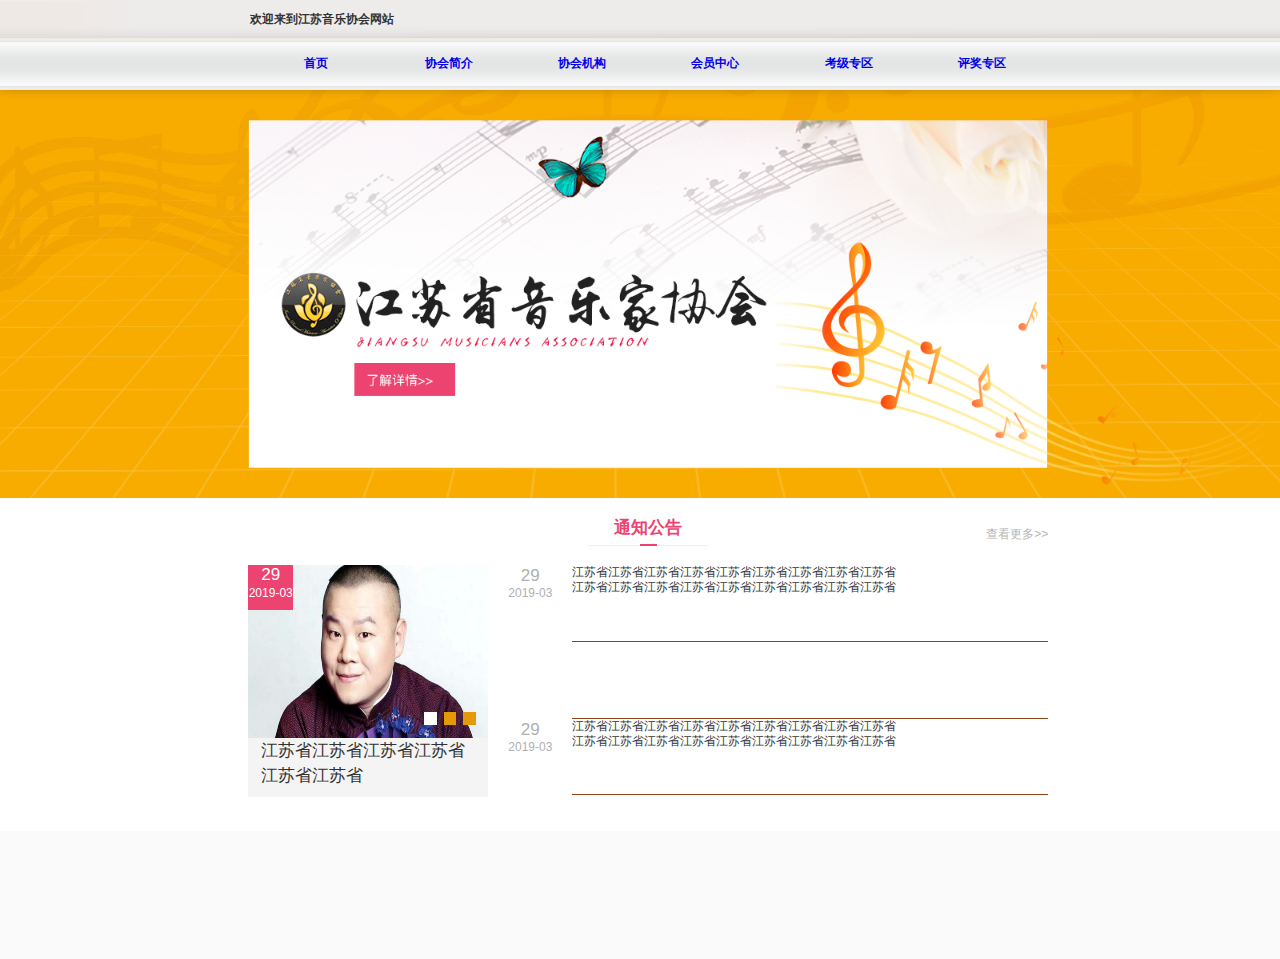
==== dome/index.html @ 3a2b5ba8 "首页的重写(未完成)" ====
<!-- 首页(/入口页) -->
<!DOCTYPE html>
<html lang="zh">

<head>
  <meta charset="utf-8">
  <meta name="format-detection" content="telephone=no" />
  <meta name="keywords" content="江苏音乐家协会">
  <meta name="description" content="江苏音乐家协会">
  <meta name="author" content="HYT722">
  <meta name="robots" content="index,follow">
  <!-- 禁止百度转码 -->
  <meta http-equiv="Cache-Control" content="no-siteapp" />
  <meta http-equiv="X-UA-Compatible" content="IE=7" />
  <meta http-equiv="X-UA-Compatible" content="IE=edge,chrome=1">
  <!-- 360使用Google Chrome Frame -->
  <meta name="renderer" content="webkit">
  <meta name="viewport" content="width=device-width, initial-scale=1.0, user-scalable=no" />
  <title>MY江苏音乐家协会</title>
  <link rel="stylesheet" href="./bringIn/normalize.css">
  <link rel="stylesheet" href="./bringIn/bootstrap-3.3.7-dist/css/bootstrap.css">
  <!-- 此引用必须在自我样式上面 -->
  <script type="text/javascript" src="./utils/Utils.js"></script>
  <script src="./bringIn/jquery.js"></script>
  <link rel="stylesheet" href="./src/css/index.css">

  <style>
    html {
      width: 100vw;
      min-width: 750px;
    }
  </style>
</head>

<body>
  <div id="home">
    <!-- 主页最上部 -->
    <div class="home_top">
      <span>欢迎来到江苏音乐协会网站</span>
      <img src="./src/images/one.png" alt="">
    </div>
    <!-- 页面的切换 -->
    <div class="home_tab">
      <div class="box">
        <div> <a href="https://www.baidu.com/">首页</a> </div>
        <div> <a href="https://www.baidu.com/">协会简介</a> </div>
        <div><a href="https://www.baidu.com/">协会机构</a></div>
        <div><a href="https://www.baidu.com/">会员中心</a></div>
        <div><a href="https://www.baidu.com/">考级专区</a></div>
        <div><a href="https://www.baidu.com/">评奖专区</a></div>
        <br class="clear">
      </div>
      <img src="./src/images/two.png" alt="">
    </div>
    <!-- 头部的大图片以及连接 -->
    <div class="home_header">
      <a href="https://www.baidu.com/"></a>
      <img src="./src/images/header.png" alt="" id="home_header_img">
    </div>
    <!-- 通知公告 -->
    <div class="home_notification">
      <div class="box">
        <!-- 标题和查看更多 -->
        <div class="nav">
          <div class="canter">
            <div>通知公告</div>
            <div>差</div>
          </div>
          <a href="https://www.baidu.com/" class="right">查看更多>></a>
        </div>
        <div class="section">
          <!-- 轮播图 -->
          <div class="slideshow">
            <div class="day">
              <div>29</div>
              <div>2019-03</div>
            </div>
            <div class="imgs">
              <img src="./src/images/li.jfif" alt="">
              <div class="ele">
                <div></div>
                <div></div>
                <div class="active"></div>
              </div>
            </div>
            <div class="test">江苏省江苏省江苏省江苏省江苏省江苏省</div>
          </div>
          <div class="home_notification_list">
            <div class="list">
              <div class="left">
                <div>29</div>
                <div>2019-03</div>
              </div>
              <div class="content">
                <div class="title">江苏省江苏省江苏省江苏省江苏省江苏省江苏省江苏省江苏省</div>
                <div class="described">江苏省江苏省江苏省江苏省江苏省江苏省江苏省江苏省江苏省</div>
              </div>
            </div>
            <div class="list">
              <div class="left"></div>
              <div class="content"></div>
            </div>
            <div class="list">
              <div class="left">
                <div>29</div>
                <div>2019-03</div>
              </div>
              <div class="content">
                <div class="title">江苏省江苏省江苏省江苏省江苏省江苏省江苏省江苏省江苏省</div>
                <div class="described">江苏省江苏省江苏省江苏省江苏省江苏省江苏省江苏省江苏省</div>
              </div>
            </div>
          </div>
        </div>
      </div>
    </div>
    <!-- 新闻中心 -->
    <div class="home_news">
    </div>
  </div>
  <script src="./bringIn/bootstrap-3.3.7-dist/js/bootstrap.js"></script>
  <!-- [if lt IE 9] -->
  <script src="./CompatibilityIE/html5shiv.js"></script>
  <script src="./CompatibilityIE/respond.js"></script>
  <!-- [endif] -->
  <script src="./api/api.js"></script>
  <script src="./src/js/index.js"></script>
</body>

</html>
---- dome/src/css/index.css ----
/* 清除浮动(兼容) */
/* <br class="clear"> */
.clear {
  height: 0px;
  line-height: 0px;
  font-size: 0px;
  clear: both;
  overflow: hidden;
}

body {
  font-size: 12px;
  line-height: 1.25;
  font-family: Tahoma, sans-serif;
  background: #fff;
  overflow-x: hidden;
}

* {
  box-sizing: border-box;
  zoom: 1;
  padding: 0;
  margin: 0;
}

a {
  text-decoration: none;
  color: #000;
  cursor: pointer;
}

a:-webkit-any-link {
  color: #000;
  color: -webkit-link;
  cursor: pointer;
}

a:visited {
  color: #000;
}

a:active {
  color: #000;
}

a:hover,
a:focus {
  text-decoration: underline;
}

input {
  border: none;
}

.home_top {
  height: 3vw;
  position: relative;
}

.home_top>img {
  position: absolute;
  z-index: 1;
  width: 100%;
  height: 100%;
}

.home_top>span {
  position: absolute;
  left: 19.5%;
  z-index: 2;
  display: block;
  line-height: 3vw;
  height: 3vw;
  font-size: 0.07rem;
  font-weight: 600;
}

.home_tab {
  height: 4vw;
  position: relative;
  width: 100%;
}

.home_tab>.box {
  position: absolute;
  left: 19.5%;
  z-index: 2;
  width: 65%;
}

.home_tab>.box>div {
  float: left;
  height: 4vw;
  line-height: 4vw;
  width: 16%;
  text-align: center;
  font-size: 0.07rem;
  font-weight: 600;
}

.home_tab>img {
  position: absolute;
  z-index: 1;
  width: 100%;
  height: 100%;
}

.home_header {
  width: 100%;
  position: relative;
}

.home_header>img {
  width: 100%;
  position: absolute;
  z-index: 1;
}

.home_header>a {
  width: 62.3%;
  position: absolute;
  z-index: 2;
  left: 19.5%;
  top: 2.4vw;
  height: 27vw;
}

.home_notification {
  width: 100%;
  height: 25vw;
  margin-top: 1vw;
  position: relative;
}

.home_notification>.box {
  width: 62.5%;
  position: absolute;
  left: 19.4%;
}

.home_notification>.box>.nav {
  width: 100%;
  position: relative;
}

.home_notification>.box>.nav>.canter {
  margin: 0 auto;
  border-bottom: 1px solid #efefef;
  width: 15%;
  position: relative;
  height: 2.7vw;
}

.home_notification>.box>.nav>.canter>div {
  position: absolute;
  text-align: center;
  color: #ed4370;
  font-size: 0.1rem;
  font-weight: 600;
  height: 2.7vw;
  line-height: 2.7vw;
}

.home_notification>.box>.nav>.canter>div:nth-child(1) {
  width: 100%;
}

.home_notification>.box>.nav>.canter>div:nth-child(2) {
  border-bottom: 2px solid #ed4370;
  color: rgba(0, 0, 0, 0);
  z-index: 2;
  left: 43%;
}

.home_notification>.box>.nav>.right {
  position: absolute;
  right: 0;
  top: 0vw;
  height: 2.7vw;
  line-height: 3.7vw;
  font-size: 0.07rem;
  color: #b6b6b6;
}

.home_notification>.box>.section {
  width: 100%;
  margin-top: 1.5vw;
}

.home_notification>.box>.section>.slideshow {
  width: 30%;
  height: 18vw;
  position: relative;
  float: left;
}

.home_notification>.box>.section>.slideshow>.day {
  position: absolute;
  z-index: 3;
  top: 0;
  left: 0;
  width: 3.5vw;
  height: 3.5vw;
  line-height: 1.5vw;
  background-color: #ed4370;
  text-align: center;
  color: #fff;
}

.home_notification>.box>.section>.slideshow>.day>div:nth-child(1) {
  font-size: 0.1rem;
}

.home_notification>.box>.section>.slideshow>.imgs {
  width: 100%;
  height: 75%;
  position: relative;
  z-index: 1;
}

.home_notification>.box>.section>.slideshow>.imgs>img {
  width: 100%;
  height: 100%;
}

.home_notification>.box>.section>.slideshow>.imgs>.ele {
  width: 100%;
  height: 1vw;
  padding-right: 1vw;
  position: absolute;
  bottom: 1vw;
  z-index: 3;
}

.home_notification>.box>.section>.slideshow>.imgs>.ele>div {
  float: right;
  width: 1vw;
  height: 1vw;
  background-color: #e49908;
  margin-left: 0.5vw;
}

.home_notification>.box>.section>.slideshow>.imgs>.ele>.active {
  background-color: #fff;
}

.home_notification>.box>.section>.slideshow>.test{
  font-size: 0.1rem;
  height: 4.6vw;
  line-height: 2vw;
  padding-left: 1vw;
  padding-right: 1vw;
  font-weight: 500;
  background-color: #f4f4f4;
}

.home_notification>.box>.section>.home_notification_list{
  width: 70%;
  height: 18vw;
  float: right;
}

.home_notification>.box>.section>.home_notification_list>.list{
  height: 33.3%;
}

.home_notification>.box>.section>.home_notification_list>.list>.left{
  width: 15%;
  height: 100%;
  float: left;
  text-align: center;
  color: #b0b0b0;
}

.home_notification>.box>.section>.home_notification_list>.list>.left>div:nth-child(1){
  font-size: 0.1rem;
}

.home_notification>.box>.section>.home_notification_list>.list>.content{
  width: 85%;
  height: 100%;
  border-bottom: 1px solid saddlebrown;
  float: right;
}

.home_news {
  height: 10vw;
  background-color: #fafafa;
}
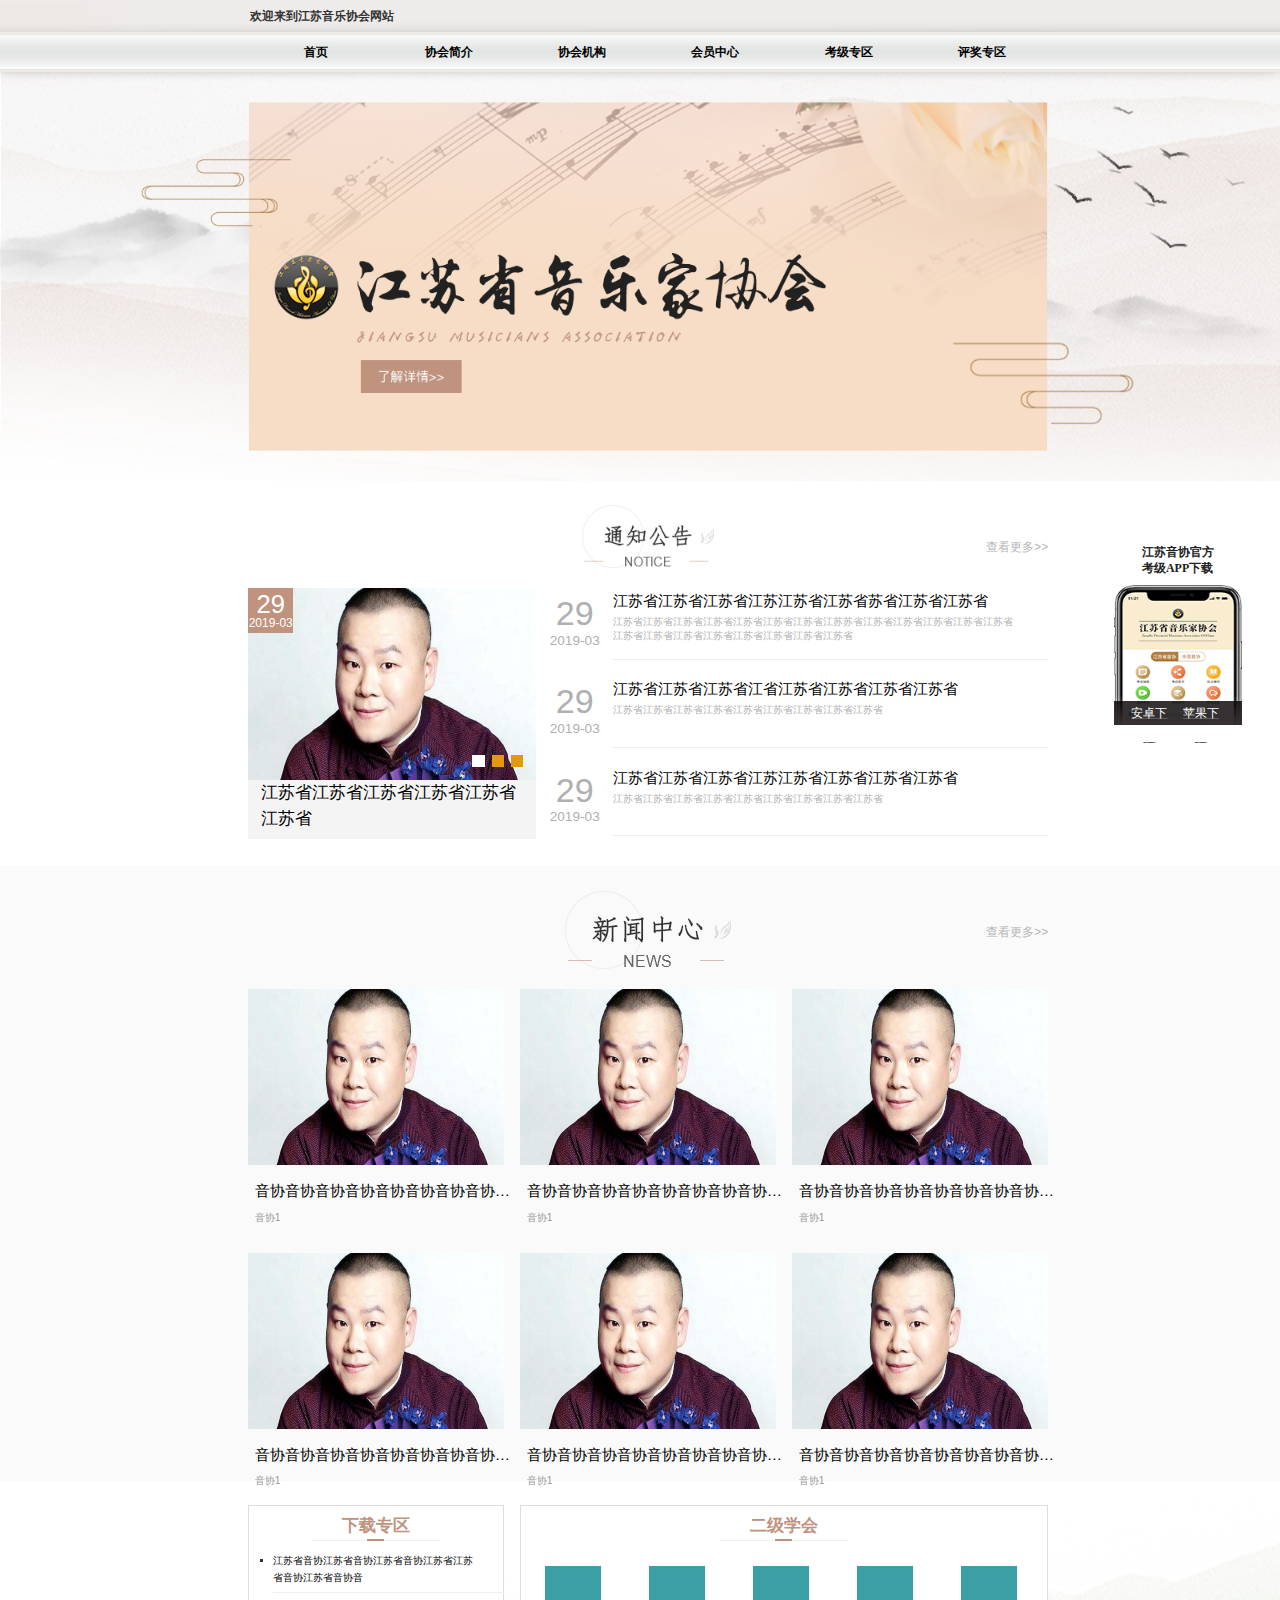
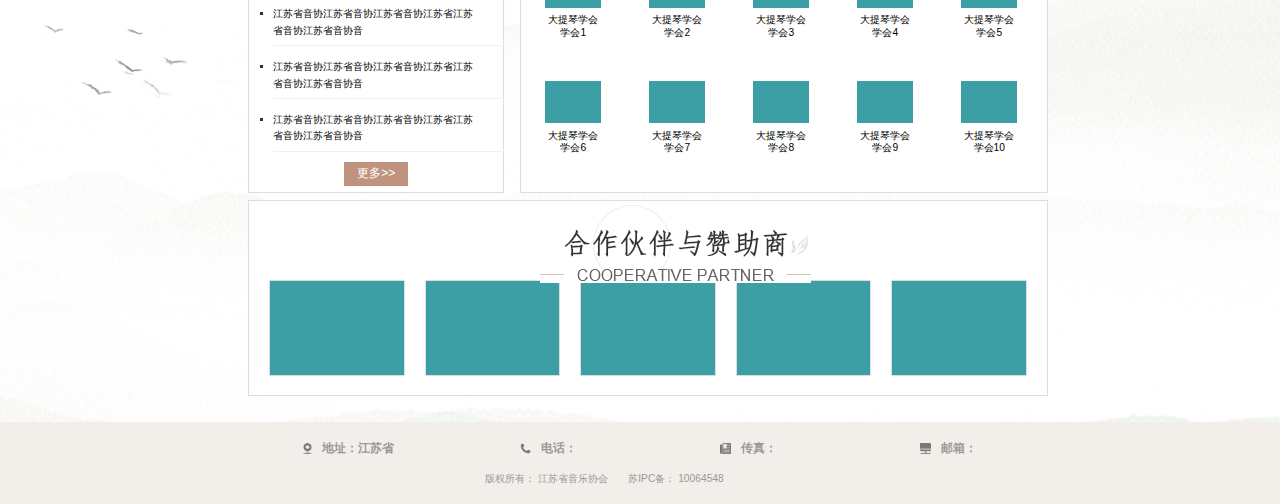
==== commit 9539f06f: "首页第二版" ====
--- a/dome/index.html
+++ b/dome/index.html
@@ -3,26 +3,26 @@
 <html lang="zh">
 
 <head>
-  <meta charset="utf-8">
+  <meta charset="utf-8" />
   <meta name="format-detection" content="telephone=no" />
-  <meta name="keywords" content="江苏音乐家协会">
-  <meta name="description" content="江苏音乐家协会">
-  <meta name="author" content="HYT722">
-  <meta name="robots" content="index,follow">
+  <meta name="keywords" content="江苏音乐家协会" />
+  <meta name="description" content="江苏音乐家协会" />
+  <meta name="author" content="HYT722" />
+  <meta name="robots" content="index,follow" />
   <!-- 禁止百度转码 -->
   <meta http-equiv="Cache-Control" content="no-siteapp" />
-  <meta http-equiv="X-UA-Compatible" content="IE=7" />
-  <meta http-equiv="X-UA-Compatible" content="IE=edge,chrome=1">
+  <meta http-equiv="X-UA-Compatible" content="IE=9" />
+  <meta http-equiv="X-UA-Compatible" content="IE=edge,chrome=1" />
   <!-- 360使用Google Chrome Frame -->
-  <meta name="renderer" content="webkit">
+  <meta name="renderer" content="webkit" />
   <meta name="viewport" content="width=device-width, initial-scale=1.0, user-scalable=no" />
   <title>MY江苏音乐家协会</title>
-  <link rel="stylesheet" href="./bringIn/normalize.css">
-  <link rel="stylesheet" href="./bringIn/bootstrap-3.3.7-dist/css/bootstrap.css">
+  <link rel="stylesheet" href="./bringIn/normalize.css" />
+  <link rel="stylesheet" href="./bringIn/bootstrap-3.3.7-dist/css/bootstrap.css" />
   <!-- 此引用必须在自我样式上面 -->
   <script type="text/javascript" src="./utils/Utils.js"></script>
   <script src="./bringIn/jquery.js"></script>
-  <link rel="stylesheet" href="./src/css/index.css">
+  <link rel="stylesheet" href="./src/css/index.css" />
 
   <style>
     html {
@@ -37,78 +37,124 @@
     <!-- 主页最上部 -->
     <div class="home_top">
       <span>欢迎来到江苏音乐协会网站</span>
-      <img src="./src/images/one.png" alt="">
+      <img src="./src/images/one.png" alt="" />
     </div>
     <!-- 页面的切换 -->
     <div class="home_tab">
       <div class="box">
-        <div> <a href="https://www.baidu.com/">首页</a> </div>
-        <div> <a href="https://www.baidu.com/">协会简介</a> </div>
+        <div><a href="https://www.baidu.com/">首页</a></div>
+        <div><a href="https://www.baidu.com/">协会简介</a></div>
         <div><a href="https://www.baidu.com/">协会机构</a></div>
         <div><a href="https://www.baidu.com/">会员中心</a></div>
         <div><a href="https://www.baidu.com/">考级专区</a></div>
         <div><a href="https://www.baidu.com/">评奖专区</a></div>
-        <br class="clear">
-      </div>
-      <img src="./src/images/two.png" alt="">
+        <br class="clear" />
+      </div>
+      <img src="./src/images/two.png" alt="" />
     </div>
     <!-- 头部的大图片以及连接 -->
     <div class="home_header">
-      <a href="https://www.baidu.com/"></a>
-      <img src="./src/images/header.png" alt="" id="home_header_img">
+      <a href="https://www.baidu.com/" style="background: url(about:blank);"></a>
+      <img src="./src/images/header.png" alt="" id="home_header_img" />
     </div>
     <!-- 通知公告 -->
     <div class="home_notification">
+      <!-- 手机端下载链接 -->
+      <div class="phone_dow">
+        <div class="title">
+          <div>江苏音协官方</div>
+          <div>考级APP下载</div>
+        </div>
+        <div class="content">
+          <img src="./src/images/dow_img_03.png" alt="">
+          <div class="link">
+            <div class="son">
+              <span><a href="https://www.baidu.com/">安卓下载</a></span>
+              <span class="con"></span>
+              <span> <a href="https://www.baidu.com/">苹果下载</a></span>
+            </div>
+          </div>
+        </div>
+      </div>
       <div class="box">
         <!-- 标题和查看更多 -->
-        <div class="nav">
+        <div class="home_nav">
           <div class="canter">
-            <div>通知公告</div>
-            <div>差</div>
+            <img src="./src/images/home_notification_03.png" alt="">
           </div>
           <a href="https://www.baidu.com/" class="right">查看更多>></a>
         </div>
         <div class="section">
-          <!-- 轮播图 -->
+          <!-- 通知公告轮播图 -->
           <div class="slideshow">
             <div class="day">
-              <div>29</div>
-              <div>2019-03</div>
+              <a href="https://www.baidu.com/">
+                <div>29</div>
+                <div>2019-03</div>
+              </a>
             </div>
             <div class="imgs">
-              <img src="./src/images/li.jfif" alt="">
+              <a href="https://www.baidu.com/"><img src="./src/images/li.jfif" alt="" /></a>
               <div class="ele">
+                <div id="active"></div>
                 <div></div>
                 <div></div>
-                <div class="active"></div>
-              </div>
-            </div>
-            <div class="test">江苏省江苏省江苏省江苏省江苏省江苏省</div>
-          </div>
+              </div>
+            </div>
+            <a href="https://www.baidu.com/">
+              <div class="test"> 江苏省江苏省江苏省江苏省江苏省江苏省</div>
+            </a>
+
+          </div>
+          <!-- 通知公告列表 -->
           <div class="home_notification_list">
             <div class="list">
-              <div class="left">
-                <div>29</div>
-                <div>2019-03</div>
-              </div>
-              <div class="content">
-                <div class="title">江苏省江苏省江苏省江苏省江苏省江苏省江苏省江苏省江苏省</div>
-                <div class="described">江苏省江苏省江苏省江苏省江苏省江苏省江苏省江苏省江苏省</div>
-              </div>
+              <a href="https://www.baidu.com/">
+                <div class="left">
+                  <div>29</div>
+                  <div>2019-03</div>
+                </div>
+                <div class="content">
+                  <div class="title">
+                    江苏省江苏省江苏省江苏江苏省江苏省苏省江苏省江苏省
+                  </div>
+                  <div class="described">
+                    江苏省江苏省江苏省江苏省江苏省江苏省江苏省江苏苏省江苏省江苏省江苏省江苏省江苏省江苏省江苏省江苏省江苏省江苏省江苏省江苏省江苏省
+                  </div>
+                </div>
+              </a>
             </div>
             <div class="list">
-              <div class="left"></div>
-              <div class="content"></div>
+              <a href="https://www.baidu.com/">
+                <div class="left">
+                  <div>29</div>
+                  <div>2019-03</div>
+                </div>
+                <div class="content">
+                  <div class="title">
+                    江苏省江苏省江苏省江省江苏省江苏省江苏省江苏省
+                  </div>
+                  <div class="described">
+                    江苏省江苏省江苏省江苏省江苏省江苏省江苏省江苏省江苏省
+                  </div>
+                </div>
+              </a>
             </div>
             <div class="list">
-              <div class="left">
-                <div>29</div>
-                <div>2019-03</div>
-              </div>
-              <div class="content">
-                <div class="title">江苏省江苏省江苏省江苏省江苏省江苏省江苏省江苏省江苏省</div>
-                <div class="described">江苏省江苏省江苏省江苏省江苏省江苏省江苏省江苏省江苏省</div>
-              </div>
+              <a href="https://www.baidu.com/">
+                <div class="left">
+                  <div>29</div>
+                  <div>2019-03</div>
+                </div>
+                <div class="content">
+                  <div class="title">
+                    江苏省江苏省江苏省江苏江苏省江苏省江苏省江苏省
+                  </div>
+                  <div class="described">
+                    江苏省江苏省江苏省江苏省江苏省江苏省江苏省江苏省江苏省
+                  </div>
+                </div>
+              </a>
             </div>
           </div>
         </div>
@@ -116,6 +162,242 @@
     </div>
     <!-- 新闻中心 -->
     <div class="home_news">
+      <div class="box">
+        <!-- 标题和查看更多 -->
+        <div class="home_nav">
+          <div class="canter">
+            <img src="./src/images/home_news_03.png" alt="">
+          </div>
+          <a href="https://www.baidu.com/" class="right">查看更多>></a>
+        </div>
+        <!-- 新闻中心的六宫格列表 -->
+        <div class="list">
+          <a href="https://www.baidu.com/">
+            <div class="list_son">
+              <img src="./src/images/li.jfif" alt="" />
+              <div class="bottom">
+                <div class="title">
+                  音协音协音协音协音协音协音协音协音协音协音协
+                </div>
+                <div class="content">音协1</div>
+              </div>
+            </div>
+          </a>
+          <a href="https://www.baidu.com/" style="margin-right: 1.25vw; margin-left: 1.25vw;">
+            <div class="list_son">
+              <img src="./src/images/li.jfif" alt="" />
+              <div class="bottom">
+                <div class="title">
+                  音协音协音协音协音协音协音协音协音协音协音协
+                </div>
+                <div class="content">音协1</div>
+              </div>
+            </div>
+          </a>
+          <a href="https://www.baidu.com/">
+            <div class="list_son">
+              <img src="./src/images/li.jfif" alt="" />
+              <div class="bottom">
+                <div class="title">
+                  音协音协音协音协音协音协音协音协音协音协音协
+                </div>
+                <div class="content">音协1</div>
+              </div>
+            </div>
+          </a>
+          <a href="https://www.baidu.com/">
+            <div class="list_son">
+              <img src="./src/images/li.jfif" alt="" />
+              <div class="bottom">
+                <div class="title">
+                  音协音协音协音协音协音协音协音协音协音协音协
+                </div>
+                <div class="content">音协1</div>
+              </div>
+            </div>
+          </a>
+          <a href="https://www.baidu.com/" style="margin-right: 1.25vw; margin-left: 1.25vw;">
+            <div class="list_son">
+              <img src="./src/images/li.jfif" alt="" />
+              <div class="bottom">
+                <div class="title">
+                  音协音协音协音协音协音协音协音协音协音协音协
+                </div>
+                <div class="content">音协1</div>
+              </div>
+            </div>
+          </a>
+          <a href="https://www.baidu.com/">
+            <div class="list_son">
+              <img src="./src/images/li.jfif" alt="" />
+              <div class="bottom">
+                <div class="title">
+                  音协音协音协音协音协音协音协音协音协音协音协
+                </div>
+                <div class="content">音协1</div>
+              </div>
+            </div>
+          </a>
+          <br class="clear">
+        </div>
+      </div>
+    </div>
+    <!-- 其他的内容 -->
+    <div class="home_rests">
+      <img src="./src/images/bottom.png" alt="">
+      <div class="box">
+        <!-- 下载专区 -->
+        <div class="download_area">
+          <!-- 标题和查看更多 -->
+          <div class="home_nav">
+            <div class="canter">
+              <div>下载专区</div>
+              <div>差</div>
+            </div>
+          </div>
+          <div class="content">
+            <ul>
+              <li>
+                <a href="https://www.baidu.com/">
+                  江苏省音协江苏省音协江苏省音协江苏省江苏省音协江苏省音协音
+                </a>
+              </li>
+              <li><a href="https://www.baidu.com/">
+                  江苏省音协江苏省音协江苏省音协江苏省江苏省音协江苏省音协音
+                </a></li>
+              <li><a href="https://www.baidu.com/">
+                  江苏省音协江苏省音协江苏省音协江苏省江苏省音协江苏省音协音
+                </a></li>
+              <li><a href="https://www.baidu.com/">
+                  江苏省音协江苏省音协江苏省音协江苏省江苏省音协江苏省音协音
+                </a></li>
+            </ul>
+          </div>
+          <div style="position: relative;">
+            <a href="https://www.baidu.com/"> <button>更多>></button> </a>
+          </div>
+        </div>
+        <!-- 二级学会 -->
+        <div class="secondary_institute">
+          <!-- 标题 -->
+          <div class="home_nav">
+            <div class="canter">
+              <div>二级学会</div>
+              <div>差</div>
+            </div>
+          </div>
+          <div class="content">
+            <ul>
+              <li>
+                <a href="https://www.baidu.com/">
+                  <img src="./src/images/lishi.png" alt="" />
+                  <div> 大提琴学会学会1</div>
+                </a>
+              </li>
+              <li>
+                <a href="https://www.baidu.com/">
+                  <img src="./src/images/lishi.png" alt="" />
+                  <div> 大提琴学会学会2</div>
+                </a>
+              </li>
+              <li>
+                <a href="https://www.baidu.com/">
+                  <img src="./src/images/lishi.png" alt="" />
+                  <div> 大提琴学会学会3</div>
+                </a>
+              </li>
+              <li>
+                <a href="https://www.baidu.com/">
+                  <img src="./src/images/lishi.png" alt="" />
+                  <div> 大提琴学会学会4</div>
+                </a>
+              </li>
+              <li>
+                <a href="https://www.baidu.com/">
+                  <img src="./src/images/lishi.png" alt="" />
+                  <div> 大提琴学会学会5</div>
+                </a>
+              </li>
+              <li>
+                <a href="https://www.baidu.com/">
+                  <img src="./src/images/lishi.png" alt="" />
+                  <div> 大提琴学会学会6</div>
+                </a>
+              </li>
+              <li>
+                <a href="https://www.baidu.com/">
+                  <img src="./src/images/lishi.png" alt="" />
+                  <div> 大提琴学会学会7</div>
+                </a>
+              </li>
+              <li>
+                <a href="https://www.baidu.com/">
+                  <img src="./src/images/lishi.png" alt="" />
+                  <div> 大提琴学会学会8</div>
+                </a>
+              </li>
+              <li>
+                <a href="https://www.baidu.com/">
+                  <img src="./src/images/lishi.png" alt="" />
+                  <div> 大提琴学会学会9</div>
+                </a>
+              </li>
+              <li>
+                <a href="https://www.baidu.com/">
+                  <img src="./src/images/lishi.png" alt="" />
+                  <div> 大提琴学会学会10</div>
+                </a>
+              </li>
+              <br class="clear" />
+            </ul>
+          </div>
+        </div>
+        <br class="clear" />
+        <!-- 合作与赞助 -->
+        <div class="cooperation_sponsorship">
+          <!-- 标题 -->
+          <div class="home_nav">
+            <div class="canter" style="width: 16.9vw;height: 4.875vw;">
+              <img src="./src/images/home_rests_03.png" alt="">
+            </div>
+          </div>
+          <div class="content">
+            <div> <a href="https://www.baidu.com/"><img src="./src/images/lishi.png" alt="" /></a> </div>
+            <div> <a href="https://www.baidu.com/"><img src="./src/images/lishi.png" alt="" /></a> </div>
+            <div> <a href="https://www.baidu.com/"><img src="./src/images/lishi.png" alt="" /></a> </div>
+            <div> <a href="https://www.baidu.com/"><img src="./src/images/lishi.png" alt="" /></a> </div>
+            <div> <a href="https://www.baidu.com/"><img src="./src/images/lishi.png" alt="" /></a> </div>
+            <br class="clear" />
+          </div>
+        </div>
+      </div>
+    </div>
+    <!-- 最底部 -->
+    <div class="home_bottom">
+      <div class="son">
+        <div class="list">
+          <img src="./src/images/address.png" alt="" />
+          <span>地址：江苏省</span>
+        </div>
+        <div class="list">
+          <img src="./src/images/phone.png" alt="" />
+          <span>电话：</span>
+        </div>
+        <div class="list"><img src="./src/images/faxes.png" alt="" /> <span>传真：</span></div>
+        <div class="list"><img src="./src/images/mailbox.png" alt="" /> <span>邮箱：</span></div>
+        <br class="clear">
+      </div>
+      <div class="son_bottom">
+        <div>
+          <span>版权所有：</span>
+          <span>江苏省音乐协会</span>
+        </div>
+        <div>
+          <span>苏IPC备：</span>
+          <span>10064548</span>
+        </div>
+        <br class="clear">
+      </div>
     </div>
   </div>
   <script src="./bringIn/bootstrap-3.3.7-dist/js/bootstrap.js"></script>
--- a/dome/src/css/index.css
+++ b/dome/src/css/index.css
@@ -35,6 +35,7 @@
   cursor: pointer;
 }
 
+a:link,
 a:visited {
   color: #000;
 }
@@ -45,7 +46,7 @@
 
 a:hover,
 a:focus {
-  text-decoration: underline;
+  text-decoration: none;
 }
 
 input {
@@ -53,7 +54,7 @@
 }
 
 .home_top {
-  height: 3vw;
+  height: 2.5vw;
   position: relative;
 }
 
@@ -69,14 +70,14 @@
   left: 19.5%;
   z-index: 2;
   display: block;
-  line-height: 3vw;
-  height: 3vw;
+  line-height: 2.5vw;
+  height: 2.5vw;
   font-size: 0.07rem;
   font-weight: 600;
 }
 
 .home_tab {
-  height: 4vw;
+  height: 3.125vw;
   position: relative;
   width: 100%;
 }
@@ -90,8 +91,8 @@
 
 .home_tab>.box>div {
   float: left;
-  height: 4vw;
-  line-height: 4vw;
+  height: 3.125vw;
+  line-height: 3.125vw;
   width: 16%;
   text-align: center;
   font-size: 0.07rem;
@@ -127,8 +128,9 @@
 
 .home_notification {
   width: 100%;
-  height: 25vw;
-  margin-top: 1vw;
+  height: 27.2vw;
+  margin-top: 1.9vw;
+  ;
   position: relative;
 }
 
@@ -138,63 +140,126 @@
   left: 19.4%;
 }
 
-.home_notification>.box>.nav {
-  width: 100%;
-  position: relative;
-}
-
-.home_notification>.box>.nav>.canter {
+.home_notification>.phone_dow {
+  position: absolute;
+  right: 3vw;
+  top: 3vw;
+  z-index: 3;
+  width: 10vw;
+  height: 14vw;
+}
+
+.home_notification>.phone_dow>.title {
+  text-align: center;
+  font-weight: 600;
+  margin-bottom: 0.69vw;
+}
+
+.home_notification>.phone_dow>.title>div {
+  font-family: "PingFang-SC-Bold";
+  font-size: 0.07rem;
+  font-weight: bold;
+  font-stretch: normal;
+  line-height: 1.25vw;
+  letter-spacing: 0rem;
+  color: #212121;
+}
+
+.home_notification>.phone_dow>.content {
+  height: 11.01vw;
+  width: 100%;
+  position: relative;
+}
+
+.home_notification>.phone_dow>.content>img {
+  height: 100%;
+  width: 100%;
+}
+
+
+.home_notification>.phone_dow>.content>.link {
+  background-color: #050001;
+  width: 100%;
+  height: 1.88vw;
+  line-height: 1.88vw;
+  opacity: 0.8;
+  position: absolute;
+  z-index: 2;
+  bottom: 0;
+}
+
+.home_notification>.phone_dow>.content>.link>.son {
+  width: 80%;
+  height: 100%;
   margin: 0 auto;
-  border-bottom: 1px solid #efefef;
-  width: 15%;
-  position: relative;
-  height: 2.7vw;
-}
-
-.home_notification>.box>.nav>.canter>div {
-  position: absolute;
-  text-align: center;
-  color: #ed4370;
-  font-size: 0.1rem;
-  font-weight: 600;
-  height: 2.7vw;
-  line-height: 2.7vw;
-}
-
-.home_notification>.box>.nav>.canter>div:nth-child(1) {
-  width: 100%;
-}
-
-.home_notification>.box>.nav>.canter>div:nth-child(2) {
-  border-bottom: 2px solid #ed4370;
-  color: rgba(0, 0, 0, 0);
-  z-index: 2;
-  left: 43%;
-}
-
-.home_notification>.box>.nav>.right {
+}
+
+.home_notification>.phone_dow>.content>.link>.son>.con {
+  border-left: 1px solid #fff;
+  border-right: 1px solid #fff;
+  height: 100%;
+}
+
+.home_notification>.phone_dow>.content>.link>.son>span {
+  text-align: center;
+}
+
+.home_notification>.phone_dow>.content>.link>.son>span:nth-child(1) {
+  display: inline-block;
+  width: 45%;
+  text-decoration: underline;
+}
+
+.home_notification>.phone_dow>.content>.link>.son>span:nth-child(3) {
+  display: inline-block;
+  width: 45%;
+  text-decoration: underline;
+}
+
+
+.home_notification>.phone_dow>.content>.link>.son>span>a {
+  color: #fff;
+}
+
+.home_notification>.box>.home_nav>.canter {}
+
+.home_notification>.box>.home_nav>.canter>img {
+  margin: 0 auto;
+  width: 10.3vw;
+  height: 4.875vw;
+  display: block;
+}
+
+.home_nav {
+  width: 100%;
+  position: relative;
+}
+
+.home_nav>.right {
   position: absolute;
   right: 0;
   top: 0vw;
-  height: 2.7vw;
-  line-height: 3.7vw;
+  height: 2.2vw;
+  line-height: 2.5vw;
   font-size: 0.07rem;
   color: #b6b6b6;
+  margin-top: 2vw;
 }
 
 .home_notification>.box>.section {
   width: 100%;
-  margin-top: 1.5vw;
+  margin-top: 1.6vw;
+  height: 20vw;
 }
 
 .home_notification>.box>.section>.slideshow {
-  width: 30%;
-  height: 18vw;
-  position: relative;
-  float: left;
-}
-
-.home_notification>.box>.section>.slideshow>.day {
+  width: 36%;
+  height: 20vw;
+  position: relative;
+  float: left;
+}
+
+.home_notification>.box>.section>.slideshow>.day>a {
   position: absolute;
   z-index: 3;
   top: 0;
@@ -202,13 +267,15 @@
   width: 3.5vw;
   height: 3.5vw;
   line-height: 1.5vw;
-  background-color: #ed4370;
+  background-color: #c0937e;
   text-align: center;
   color: #fff;
-}
-
-.home_notification>.box>.section>.slideshow>.day>div:nth-child(1) {
-  font-size: 0.1rem;
+  padding-top: 0.5vw;
+}
+
+.home_notification>.box>.section>.slideshow>.day>a>div:nth-child(1) {
+  font-size: 0.15rem;
+  /* padding-top: 0.1vw; */
 }
 
 .home_notification>.box>.section>.slideshow>.imgs {
@@ -218,33 +285,39 @@
   z-index: 1;
 }
 
-.home_notification>.box>.section>.slideshow>.imgs>img {
+.home_notification>.box>.section>.slideshow>.imgs>a {
+  width: 100%;
+  height: 100%;
+}
+
+.home_notification>.box>.section>.slideshow>.imgs>a>img {
   width: 100%;
   height: 100%;
 }
 
 .home_notification>.box>.section>.slideshow>.imgs>.ele {
-  width: 100%;
+  width: 5.5vw;
   height: 1vw;
   padding-right: 1vw;
   position: absolute;
+  right: 0;
   bottom: 1vw;
   z-index: 3;
 }
 
 .home_notification>.box>.section>.slideshow>.imgs>.ele>div {
-  float: right;
+  float: left;
   width: 1vw;
   height: 1vw;
   background-color: #e49908;
   margin-left: 0.5vw;
 }
 
-.home_notification>.box>.section>.slideshow>.imgs>.ele>.active {
+.home_notification>.box>.section>.slideshow>.imgs>.ele>#active {
   background-color: #fff;
 }
 
-.home_notification>.box>.section>.slideshow>.test{
+.home_notification>.box>.section>.slideshow .test {
   font-size: 0.1rem;
   height: 4.6vw;
   line-height: 2vw;
@@ -254,36 +327,334 @@
   background-color: #f4f4f4;
 }
 
-.home_notification>.box>.section>.home_notification_list{
-  width: 70%;
-  height: 18vw;
+.home_notification>.box>.section>.home_notification_list {
+  width: 64%;
+  height: 20vw;
   float: right;
 }
 
-.home_notification>.box>.section>.home_notification_list>.list{
-  height: 33.3%;
-}
-
-.home_notification>.box>.section>.home_notification_list>.list>.left{
+.home_notification>.box>.section>.home_notification_list .list {
+  height: 5.6vw;
+  width: 100%;
+}
+
+.home_notification>.box>.section>.home_notification_list .list:nth-child(2) {
+  margin-top: 1.3vw;
+  margin-bottom: 1.3vw;
+}
+
+.home_notification>.box>.section>.home_notification_list>.list .left {
   width: 15%;
-  height: 100%;
+  height: 5.6vw;
   float: left;
   text-align: center;
   color: #b0b0b0;
 }
 
-.home_notification>.box>.section>.home_notification_list>.list>.left>div:nth-child(1){
+.home_notification>.box>.section>.home_notification_list>.list .left>div:nth-child(1) {
+  font-size: 0.2rem;
+  height: 1.9vw;
+  line-height: 1.9vw;
+  margin-bottom: 0.5vw;
+  margin-top: 1vw;
+}
+
+.home_notification>.box>.section>.home_notification_list>.list .left>div:nth-child(2) {
+  font-size: 0.08rem;
+}
+
+.home_notification>.box>.section>.home_notification_list>.list .content {
+  width: 85%;
+  height: 5.6vw;
+  line-height: 2.1vw;
+  border-bottom: 1px solid #efefef;
+  float: right;
+  padding-right: 2vw;
+}
+
+.home_notification>.box>.section>.home_notification_list>.list .content>.title {
+  font-size: 0.09rem;
+}
+
+.home_notification>.box>.section>.home_notification_list>.list .content>.described {
+  font-size: 0.06rem;
+  color: #b0b0b0;
+  line-height: 1.1vw;
+}
+
+.home_news {
+  height: 48vw;
+  background-color: #fafafa;
+  width: 100%;
+  margin-top: 1vw;
+  position: relative;
+}
+
+.home_news>.box {
+  width: 62.5%;
+  position: absolute;
+  left: 19.4%;
+  margin-top: 1.9vw;
+}
+
+.home_news>.box>.home_nav>.canter>img {
+  display: block;
+  margin: 0 auto;
+}
+
+.home_news>.box>.list {
+
+  width: 100%;
+}
+
+.home_news>.box>.list>a {
+  height: 19vw;
+  width: 20vw;
+  float: right;
+  margin-top: 1.6vw;
+}
+
+.home_news>.box>.list>a>.list_son {}
+
+.home_news>.box>.list>a>.list_son>img {
+  width: 100%;
+  height: 13.75vw;
+}
+
+.home_news>.box>.list>a>.list_son>.bottom {
+  padding-right: 1vw;
+  padding-left: 0.5vw;
+  margin-top: 1.25vw;
+}
+
+.home_news>.box>.list>a>.list_son>.bottom>.title {
+  font-size: 0.09rem;
+  width: 20vw;
+  overflow: hidden;
+  text-overflow: ellipsis;
+  white-space: nowrap;
+}
+
+.home_news>.box>.list>a>.list_son>.bottom>.content {
+  margin-top: 0.9vw;
+  color: #999999;
+  font-size: 0.06rem;
+}
+
+.home_rests {
+  height: 41.6vw;
+  width: 100%;
+  position: relative;
+  padding-top: 0.7vw;
+}
+
+.home_rests>img {
+  width: 100%;
+  height: 100%;
+  position: absolute;
+  z-index: 1;
+}
+
+.home_rests>.box {
+  z-index: 2;
+  width: 62.5%;
+  position: absolute;
+  left: 19.4%;
+  margin-top: 1.2vw;
+}
+
+.home_rests>.box>.download_area {
+  border: 1px solid #dddddd;
+  width: 20vw;
+  height: 22.5vw;
+  padding-top: 0.5vw;
+  float: left;
+  background-color: #fff;
+}
+
+
+
+.home_rests .home_nav {
+  width: 100%;
+  position: relative;
+  height: 2.2vw;
+}
+
+.home_rests .home_nav>.canter {
+  margin: 0 auto;
+  border-bottom: 1px solid #efefef;
+  width: 10vw;
+  position: relative;
+  height: 2.2vw;
+  background-color: #fff;
+}
+
+.home_rests .home_nav>.canter>div {
+  position: absolute;
+  text-align: center;
+  color: #c0937e;
   font-size: 0.1rem;
-}
-
-.home_notification>.box>.section>.home_notification_list>.list>.content{
-  width: 85%;
-  height: 100%;
-  border-bottom: 1px solid saddlebrown;
+  font-weight: 600;
+  height: 2.2vw;
+  line-height: 2.2vw;
+}
+
+.home_rests .home_nav>.canter>div:nth-child(1) {
+  width: 100%;
+}
+
+.home_rests .home_nav>.canter>div:nth-child(2) {
+  border-bottom: 2px solid #c0937e;
+  color: rgba(0, 0, 0, 0);
+  z-index: 2;
+  left: 43%;
+}
+
+.download_area .content {
+  width: 100%;
+}
+
+.download_area .content>ul {
+  margin-left: 1.875vw;
+  list-style: square;
+}
+
+.download_area .content>ul>li {
+  border-bottom: 1px solid #efefef;
+  font-size: 0.06rem;
+  list-style: square;
+  padding-right: 1.6vw;
+  width: 18vw;
+  height: 3.125vw;
+  margin-top: 1vw;
+  line-height: 1.3vw;
+}
+
+.download_area .content>ul>li a {
+  display: block;
+  width: 100%;
+  height: 100%;
+}
+
+.download_area button {
+  border: none;
+  background-color: #c0937e;
+  width: 5vw;
+  height: 1.875vw;
+  color: #fff;
+  margin: 0 auto;
+  display: block;
+}
+
+.secondary_institute {
   float: right;
-}
-
-.home_news {
-  height: 10vw;
-  background-color: #fafafa;
+  border: 1px solid #dddddd;
+  width: 41.25vw;
+  height: 22.5vw;
+  padding-top: 0.5vw;
+  background-color: #fff;
+}
+
+.secondary_institute ul {
+  padding-top: 1.5vw;
+}
+
+.secondary_institute ul li {
+  float: left;
+  width: 4.375vw;
+  height: 9vw;
+  margin-left: 1.875vw;
+  margin-right: 1.875vw;
+  font-size: 0.06rem;
+  text-align: center;
+}
+
+.secondary_institute ul li img {
+  width: 100%;
+  margin-top: 0.5vw;
+  margin-bottom: 0.5vw;
+}
+
+.cooperation_sponsorship {
+  border: 1px solid #dddddd;
+  width: 100%;
+  height: 15.3vw;
+  margin-top: 0.56vw;
+  background-color: #fff;
+}
+
+.cooperation_sponsorship>.home_nav {
+  height: 4.875vw;
+  margin-top: 0.3vw;
+}
+
+.cooperation_sponsorship>.home_nav>.canter>img {
+  display: block;
+  margin: 0 auto;
+}
+
+.cooperation_sponsorship .content {
+  margin-top: 1vw;
+}
+
+.cooperation_sponsorship .content div {
+  width: 10.6vw;
+  height: 7.5vw;
+  border: 1px solid #dddddd;
+  float: left;
+  margin-left: 1.55vw;
+}
+
+.cooperation_sponsorship .content div img {
+  width: 100%;
+  height: 100%;
+}
+
+.home_bottom {
+  height: 7.1vw;
+  width: 100%;
+  background-color: #f2eeea;
+  position: relative;
+}
+
+.home_bottom>.son {
+  width: 62.5%;
+  position: absolute;
+  left: 19.4%;
+  margin-top: 2.3vw;
+}
+
+.home_bottom>.son>.list {
+  float: left;
+  font-size: 0.07rem;
+  color: #9b9998;
+  width: 25%;
+  height: 0.875vw;
+  line-height: 0.875vw;
+  text-align: center;
+  font-weight: 600;
+}
+
+.home_bottom>.son>.list>img {
+  height: 0.875vw;
+  margin-right: 0.5vw;
+}
+
+.son_bottom {
+  width: 62.5%;
+  position: absolute;
+  left: 19.4%;
+  bottom: 1.25vw;
+}
+
+.son_bottom div {
+  float: left;
+  width: 45%;
+  font-size: 0.06rem;
+  color: #9b9998;
+}
+
+.son_bottom div:nth-child(1) {
+  text-align: right;
+  margin-right: 1.56vw;
 }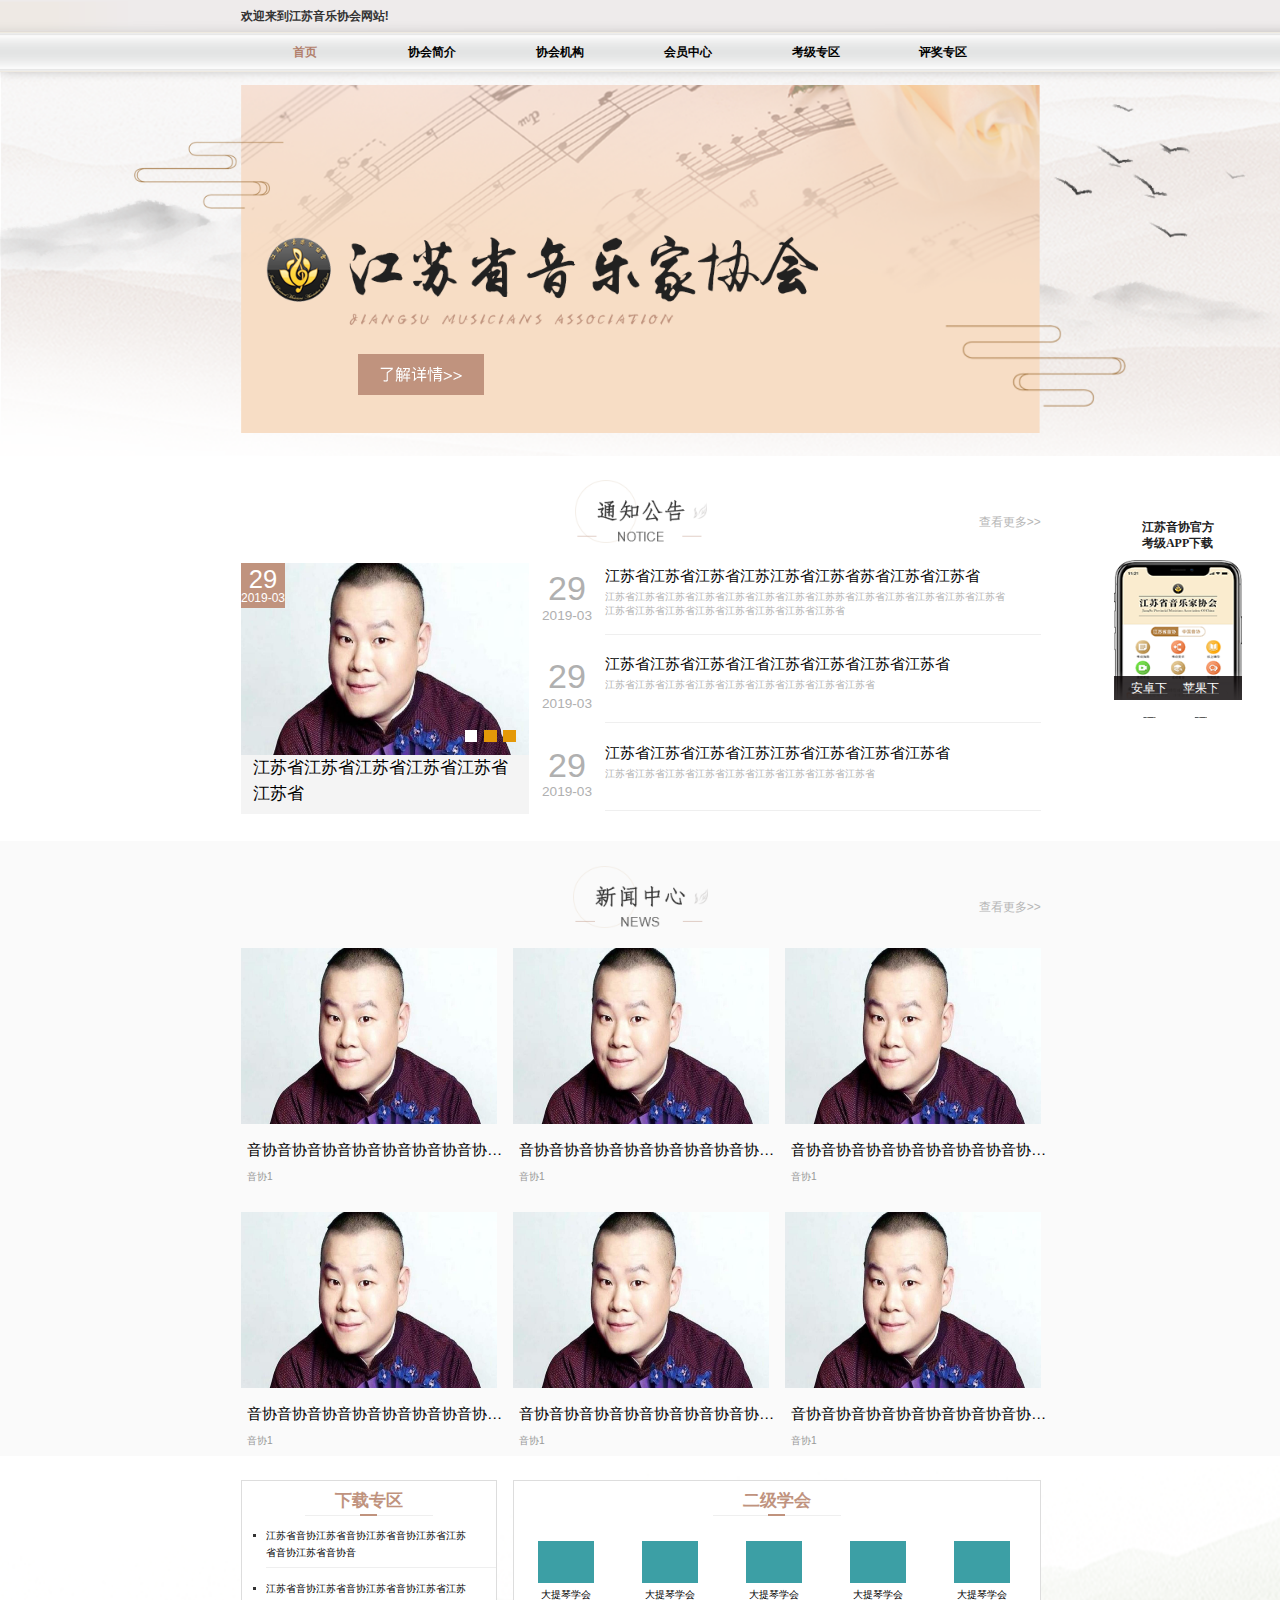
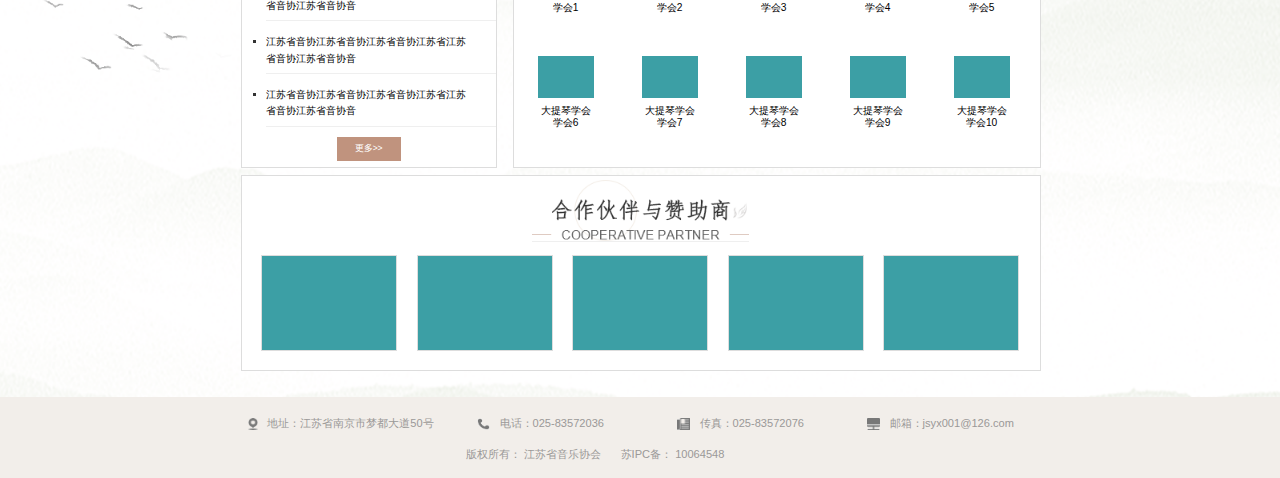
==== commit c76510d2: "协会简介 brief" ====
--- a/dome/index.html
+++ b/dome/index.html
@@ -36,26 +36,31 @@
   <div id="home">
     <!-- 主页最上部 -->
     <div class="home_top">
-      <span>欢迎来到江苏音乐协会网站</span>
+      <div class="brief_box">
+        <span>欢迎来到江苏音乐协会网站!</span>
+      </div>
       <img src="./src/images/one.png" alt="" />
     </div>
     <!-- 页面的切换 -->
     <div class="home_tab">
-      <div class="box">
-        <div><a href="https://www.baidu.com/">首页</a></div>
-        <div><a href="https://www.baidu.com/">协会简介</a></div>
-        <div><a href="https://www.baidu.com/">协会机构</a></div>
-        <div><a href="https://www.baidu.com/">会员中心</a></div>
-        <div><a href="https://www.baidu.com/">考级专区</a></div>
-        <div><a href="https://www.baidu.com/">评奖专区</a></div>
+      <div class="brief_box">
+        <div><a href="#" style="color:#b2806c">首页</a></div>
+        <div><a href="./src/pages/brief.html">协会简介</a></div>
+        <div><a href="./src/pages/organization.html">协会机构</a></div>
+        <div><a href="./src/pages/memberCenter.html">会员中心</a></div>
+        <div><a href="./src/pages/EmploysZone.html">考级专区</a></div>
+        <div><a href="./src/pages/awards.html">评奖专区</a></div>
         <br class="clear" />
       </div>
       <img src="./src/images/two.png" alt="" />
     </div>
     <!-- 头部的大图片以及连接 -->
     <div class="home_header">
-      <a href="https://www.baidu.com/" style="background: url(about:blank);"></a>
-      <img src="./src/images/header.png" alt="" id="home_header_img" />
+      <a href="#">
+        <img src="./src/images/find_out_the_details.png" alt="" class="find_out_the_details">
+      </a>
+      <img src="./src/images/banner.png" alt="" class="banner">
+      <img src="./src/images/banner_background_picture.png" alt="" class="banner_background_picture">
     </div>
     <!-- 通知公告 -->
     <div class="home_notification">
@@ -273,7 +278,7 @@
                 </a></li>
             </ul>
           </div>
-          <div style="position: relative;">
+          <div class="button_fa">
             <a href="https://www.baidu.com/"> <button>更多>></button> </a>
           </div>
         </div>
@@ -377,14 +382,14 @@
       <div class="son">
         <div class="list">
           <img src="./src/images/address.png" alt="" />
-          <span>地址：江苏省</span>
+          <span>地址：江苏省南京市梦都大道50号</span>
         </div>
         <div class="list">
           <img src="./src/images/phone.png" alt="" />
-          <span>电话：</span>
-        </div>
-        <div class="list"><img src="./src/images/faxes.png" alt="" /> <span>传真：</span></div>
-        <div class="list"><img src="./src/images/mailbox.png" alt="" /> <span>邮箱：</span></div>
+          <span>电话：025-83572036</span>
+        </div>
+        <div class="list"><img src="./src/images/faxes.png" alt="" /> <span>传真：025-83572076</span></div>
+        <div class="list"><img src="./src/images/mailbox.png" alt="" /> <span>邮箱：jsyx001@126.com</span></div>
         <br class="clear">
       </div>
       <div class="son_bottom">
--- a/dome/src/css/index.css
+++ b/dome/src/css/index.css
@@ -53,22 +53,33 @@
   border: none;
 }
 
+
+/* 中间主要内容的盒子 */
+.brief_box {
+  width: 62.4vw;
+  margin: 0 auto;
+}
+
 .home_top {
+  width: 100%;
   height: 2.5vw;
   position: relative;
 }
 
+.brief_top>.brief_box {
+  height: 2.5vw;
+  position: relative;
+}
+
 .home_top>img {
-  position: absolute;
-  z-index: 1;
-  width: 100%;
-  height: 100%;
-}
-
-.home_top>span {
-  position: absolute;
-  left: 19.5%;
-  z-index: 2;
+  top: 0;
+  position: absolute;
+  z-index: -1;
+  width: 100%;
+  height: 100%;
+}
+
+.home_top>.brief_box>span {
   display: block;
   line-height: 2.5vw;
   height: 2.5vw;
@@ -82,14 +93,7 @@
   width: 100%;
 }
 
-.home_tab>.box {
-  position: absolute;
-  left: 19.5%;
-  z-index: 2;
-  width: 65%;
-}
-
-.home_tab>.box>div {
+.home_tab>.brief_box>div {
   float: left;
   height: 3.125vw;
   line-height: 3.125vw;
@@ -99,31 +103,63 @@
   font-weight: 600;
 }
 
+.home_tab>.brief_box>div {
+  float: left;
+  height: 3.125vw;
+  line-height: 3.125vw;
+  width: 16%;
+  text-align: center;
+  font-size: 0.07rem;
+  font-weight: 600;
+}
+
 .home_tab>img {
   position: absolute;
+  top: 0;
+  z-index: -1;
+  width: 100%;
+  height: 100%;
+}
+
+.home_header {
+  width: 100%;
+  position: relative;
+  height: 30vw;
+}
+
+.home_header>img {
+  position: absolute;
+}
+
+.home_header>.banner_background_picture {
+  z-index: -1;
+  width: 100%;
+  height: 100%;
+  position: absolute;
+}
+
+.home_header>.banner {
+  height: 27.2vw;
+  width: 77.5vw;
+  margin-top: 1vw;
   z-index: 1;
-  width: 100%;
-  height: 100%;
-}
-
-.home_header {
-  width: 100%;
-  position: relative;
-}
-
-.home_header>img {
-  width: 100%;
-  position: absolute;
-  z-index: 1;
+  left: 10.5%;
 }
 
 .home_header>a {
-  width: 62.3%;
   position: absolute;
   z-index: 2;
-  left: 19.5%;
-  top: 2.4vw;
-  height: 27vw;
+  display: inline-block;
+  width: 7.875vw;
+  height: 2.6vw;
+  left: 28%;
+  bottom: 18%;
+}
+
+.home_header>.find_out_the_details {
+  z-index: 3;
+  width: 100%;
+  height: 100%;
 }
 
 .home_notification {
@@ -137,7 +173,7 @@
 .home_notification>.box {
   width: 62.5%;
   position: absolute;
-  left: 19.4%;
+  left: 18.8%;
 }
 
 .home_notification>.phone_dow {
@@ -221,8 +257,6 @@
   color: #fff;
 }
 
-.home_notification>.box>.home_nav>.canter {}
-
 .home_notification>.box>.home_nav>.canter>img {
   margin: 0 auto;
   width: 10.3vw;
@@ -393,13 +427,15 @@
 .home_news>.box {
   width: 62.5%;
   position: absolute;
-  left: 19.4%;
+  left: 18.8%;
   margin-top: 1.9vw;
 }
 
 .home_news>.box>.home_nav>.canter>img {
   display: block;
   margin: 0 auto;
+  height: 4.875vw;
+  width: 10.5vw;
 }
 
 .home_news>.box>.list {
@@ -413,8 +449,6 @@
   float: right;
   margin-top: 1.6vw;
 }
-
-.home_news>.box>.list>a>.list_son {}
 
 .home_news>.box>.list>a>.list_son>img {
   width: 100%;
@@ -459,7 +493,7 @@
   z-index: 2;
   width: 62.5%;
   position: absolute;
-  left: 19.4%;
+  left: 18.8%;
   margin-top: 1.2vw;
 }
 
@@ -536,14 +570,23 @@
   height: 100%;
 }
 
+.download_area .button_fa {
+  text-align: center;
+}
+
+.download_area .button_fa>a {
+  display: inline-block;
+  width: 5vw;
+  height: 1.875vw;
+}
+
 .download_area button {
   border: none;
   background-color: #c0937e;
   width: 5vw;
   height: 1.875vw;
+  font-size: 0.05rem;
   color: #fff;
-  margin: 0 auto;
-  display: block;
 }
 
 .secondary_institute {
@@ -591,6 +634,8 @@
 .cooperation_sponsorship>.home_nav>.canter>img {
   display: block;
   margin: 0 auto;
+  width: 100%;
+  height: 100%;
 }
 
 .cooperation_sponsorship .content {
@@ -611,46 +656,44 @@
 }
 
 .home_bottom {
-  height: 7.1vw;
+  height: 7vw;
   width: 100%;
   background-color: #f2eeea;
   position: relative;
+  font-size: 0.065rem;
 }
 
 .home_bottom>.son {
   width: 62.5%;
   position: absolute;
-  left: 19.4%;
+  left: 18.8%;
   margin-top: 2.3vw;
 }
 
 .home_bottom>.son>.list {
   float: left;
-  font-size: 0.07rem;
   color: #9b9998;
   width: 25%;
   height: 0.875vw;
   line-height: 0.875vw;
   text-align: center;
-  font-weight: 600;
 }
 
 .home_bottom>.son>.list>img {
-  height: 0.875vw;
+  height: 1vw;
   margin-right: 0.5vw;
 }
 
 .son_bottom {
   width: 62.5%;
   position: absolute;
-  left: 19.4%;
+  left: 18.8%;
   bottom: 1.25vw;
 }
 
 .son_bottom div {
   float: left;
   width: 45%;
-  font-size: 0.06rem;
   color: #9b9998;
 }
 
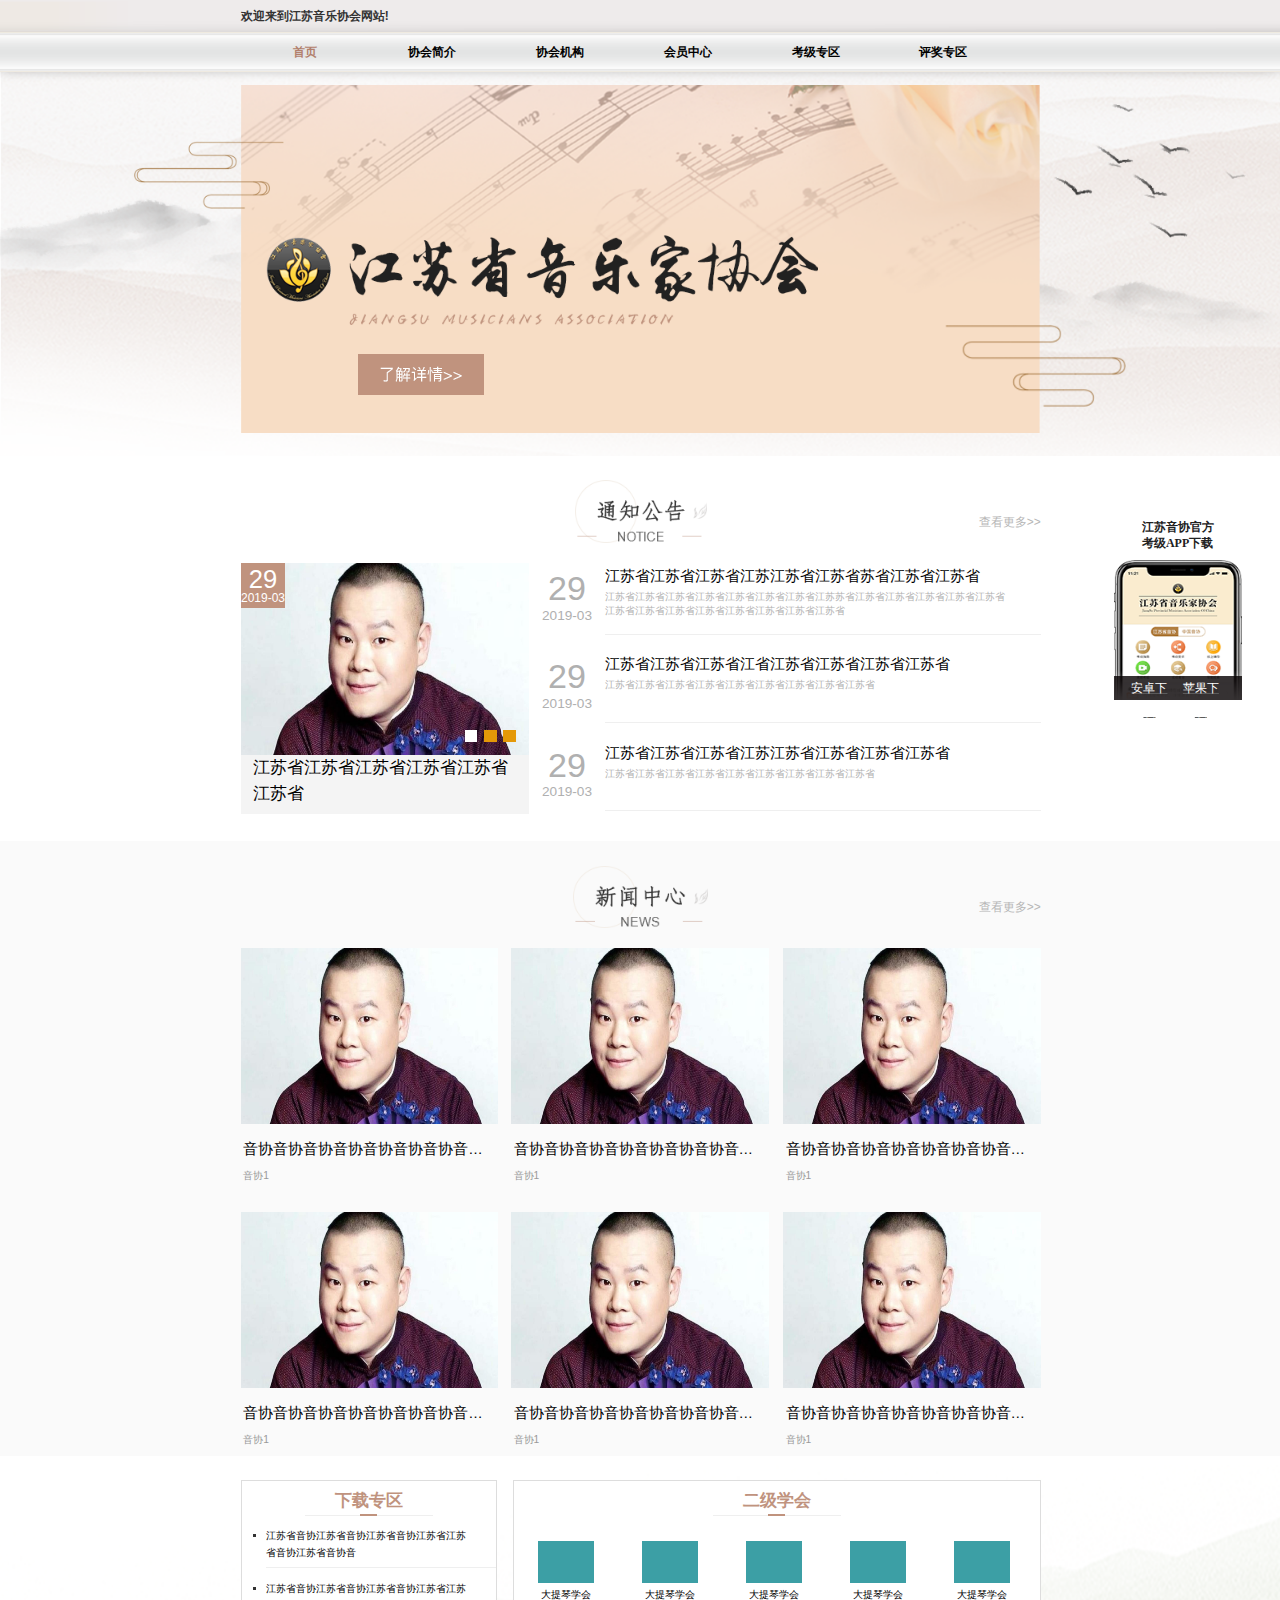
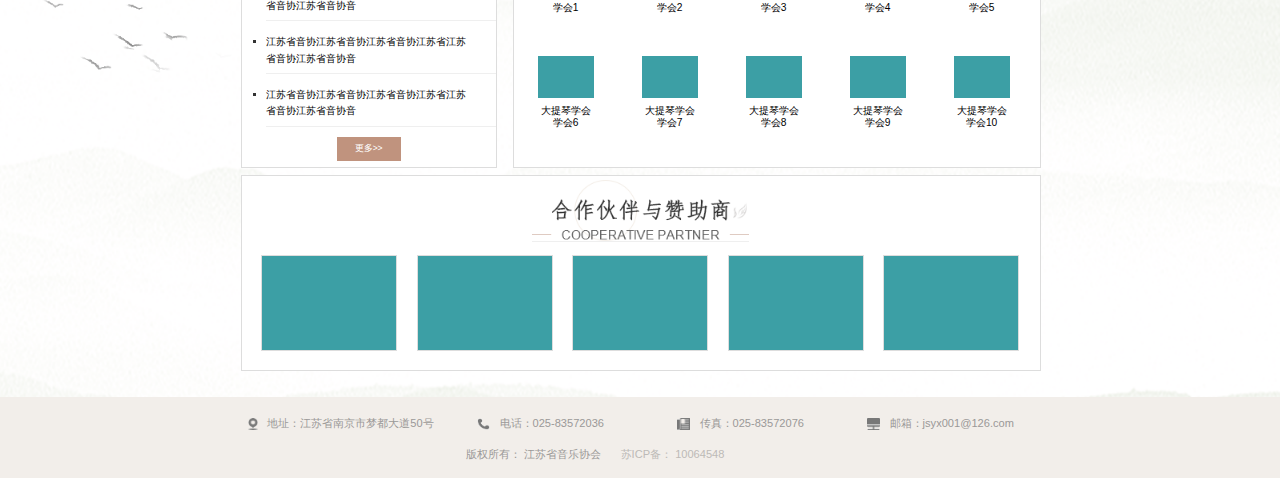
==== commit db4b9e4a: "首页的微调修复,简介详情页面补充." ====
--- a/dome/index.html
+++ b/dome/index.html
@@ -26,7 +26,7 @@
 
   <style>
     html {
-      width: 100vw;
+      /* width: 100vw; */
       min-width: 750px;
     }
   </style>
@@ -177,62 +177,62 @@
         </div>
         <!-- 新闻中心的六宫格列表 -->
         <div class="list">
-          <a href="https://www.baidu.com/">
-            <div class="list_son">
-              <img src="./src/images/li.jfif" alt="" />
-              <div class="bottom">
-                <div class="title">
-                  音协音协音协音协音协音协音协音协音协音协音协
-                </div>
-                <div class="content">音协1</div>
-              </div>
-            </div>
-          </a>
-          <a href="https://www.baidu.com/" style="margin-right: 1.25vw; margin-left: 1.25vw;">
-            <div class="list_son">
-              <img src="./src/images/li.jfif" alt="" />
-              <div class="bottom">
-                <div class="title">
-                  音协音协音协音协音协音协音协音协音协音协音协
-                </div>
-                <div class="content">音协1</div>
-              </div>
-            </div>
-          </a>
-          <a href="https://www.baidu.com/">
-            <div class="list_son">
-              <img src="./src/images/li.jfif" alt="" />
-              <div class="bottom">
-                <div class="title">
-                  音协音协音协音协音协音协音协音协音协音协音协
-                </div>
-                <div class="content">音协1</div>
-              </div>
-            </div>
-          </a>
-          <a href="https://www.baidu.com/">
-            <div class="list_son">
-              <img src="./src/images/li.jfif" alt="" />
-              <div class="bottom">
-                <div class="title">
-                  音协音协音协音协音协音协音协音协音协音协音协
-                </div>
-                <div class="content">音协1</div>
-              </div>
-            </div>
-          </a>
-          <a href="https://www.baidu.com/" style="margin-right: 1.25vw; margin-left: 1.25vw;">
-            <div class="list_son">
-              <img src="./src/images/li.jfif" alt="" />
-              <div class="bottom">
-                <div class="title">
-                  音协音协音协音协音协音协音协音协音协音协音协
-                </div>
-                <div class="content">音协1</div>
-              </div>
-            </div>
-          </a>
-          <a href="https://www.baidu.com/">
+          <a href="https://www.baidu.com/" style="float: left;">
+            <div class="list_son">
+              <img src="./src/images/li.jfif" alt="" />
+              <div class="bottom">
+                <div class="title">
+                  音协音协音协音协音协音协音协音协音协音协音协
+                </div>
+                <div class="content">音协1</div>
+              </div>
+            </div>
+          </a>
+          <a href="https://www.baidu.com/" style="margin-right: 1vw; margin-left: 1vw;">
+            <div class="list_son">
+              <img src="./src/images/li.jfif" alt="" />
+              <div class="bottom">
+                <div class="title">
+                  音协音协音协音协音协音协音协音协音协音协音协
+                </div>
+                <div class="content">音协1</div>
+              </div>
+            </div>
+          </a>
+          <a href="https://www.baidu.com/" style="float: right;">
+            <div class="list_son">
+              <img src="./src/images/li.jfif" alt="" />
+              <div class="bottom">
+                <div class="title">
+                  音协音协音协音协音协音协音协音协音协音协音协
+                </div>
+                <div class="content">音协1</div>
+              </div>
+            </div>
+          </a>
+          <a href="https://www.baidu.com/" style="float: left;">
+            <div class="list_son">
+              <img src="./src/images/li.jfif" alt="" />
+              <div class="bottom">
+                <div class="title">
+                  音协音协音协音协音协音协音协音协音协音协音协
+                </div>
+                <div class="content">音协1</div>
+              </div>
+            </div>
+          </a>
+          <a href="https://www.baidu.com/" style="margin-right: 1vw; margin-left: 1vw;">
+            <div class="list_son">
+              <img src="./src/images/li.jfif" alt="" />
+              <div class="bottom">
+                <div class="title">
+                  音协音协音协音协音协音协音协音协音协音协音协
+                </div>
+                <div class="content">音协1</div>
+              </div>
+            </div>
+          </a>
+          <a href="https://www.baidu.com/" style="float: right;">
             <div class="list_son">
               <img src="./src/images/li.jfif" alt="" />
               <div class="bottom">
@@ -294,61 +294,61 @@
           <div class="content">
             <ul>
               <li>
-                <a href="https://www.baidu.com/">
+                <a href="./src/pages/BriefDetails.html">
                   <img src="./src/images/lishi.png" alt="" />
                   <div> 大提琴学会学会1</div>
                 </a>
               </li>
               <li>
-                <a href="https://www.baidu.com/">
+                <a href="./src/pages/BriefDetails.html">
                   <img src="./src/images/lishi.png" alt="" />
                   <div> 大提琴学会学会2</div>
                 </a>
               </li>
               <li>
-                <a href="https://www.baidu.com/">
+                <a href="./src/pages/BriefDetails.html">
                   <img src="./src/images/lishi.png" alt="" />
                   <div> 大提琴学会学会3</div>
                 </a>
               </li>
               <li>
-                <a href="https://www.baidu.com/">
+                <a href="./src/pages/BriefDetails.html">
                   <img src="./src/images/lishi.png" alt="" />
                   <div> 大提琴学会学会4</div>
                 </a>
               </li>
               <li>
-                <a href="https://www.baidu.com/">
+                <a href="./src/pages/BriefDetails.html">
                   <img src="./src/images/lishi.png" alt="" />
                   <div> 大提琴学会学会5</div>
                 </a>
               </li>
               <li>
-                <a href="https://www.baidu.com/">
+                <a href="./src/pages/BriefDetails.html">
                   <img src="./src/images/lishi.png" alt="" />
                   <div> 大提琴学会学会6</div>
                 </a>
               </li>
               <li>
-                <a href="https://www.baidu.com/">
+                <a href="./src/pages/BriefDetails.html">
                   <img src="./src/images/lishi.png" alt="" />
                   <div> 大提琴学会学会7</div>
                 </a>
               </li>
               <li>
-                <a href="https://www.baidu.com/">
+                <a href="./src/pages/BriefDetails.html">
                   <img src="./src/images/lishi.png" alt="" />
                   <div> 大提琴学会学会8</div>
                 </a>
               </li>
               <li>
-                <a href="https://www.baidu.com/">
+                <a href="./src/pages/BriefDetails.html">
                   <img src="./src/images/lishi.png" alt="" />
                   <div> 大提琴学会学会9</div>
                 </a>
               </li>
               <li>
-                <a href="https://www.baidu.com/">
+                <a href="./src/pages/BriefDetails.html">
                   <img src="./src/images/lishi.png" alt="" />
                   <div> 大提琴学会学会10</div>
                 </a>
@@ -398,8 +398,10 @@
           <span>江苏省音乐协会</span>
         </div>
         <div>
-          <span>苏IPC备：</span>
-          <span>10064548</span>
+          <a href="http://www.beian.miit.gov.cn" style=" color: #bdbab7;">
+            <span>苏ICP备：</span>
+            <span>10064548</span>
+          </a>
         </div>
         <br class="clear">
       </div>
--- a/dome/src/css/index.css
+++ b/dome/src/css/index.css
@@ -439,14 +439,13 @@
 }
 
 .home_news>.box>.list {
-
   width: 100%;
 }
 
 .home_news>.box>.list>a {
   height: 19vw;
-  width: 20vw;
-  float: right;
+  width: 32.2%;
+  float: left;
   margin-top: 1.6vw;
 }
 
@@ -456,17 +455,17 @@
 }
 
 .home_news>.box>.list>a>.list_son>.bottom {
-  padding-right: 1vw;
-  padding-left: 0.5vw;
   margin-top: 1.25vw;
+  width: 98%;
+  padding-left: 0.2vw;
 }
 
 .home_news>.box>.list>a>.list_son>.bottom>.title {
-  font-size: 0.09rem;
-  width: 20vw;
+  font-size: 0.085rem;
   overflow: hidden;
   text-overflow: ellipsis;
   white-space: nowrap;
+  /* font-weight: 600; */
 }
 
 .home_news>.box>.list>a>.list_son>.bottom>.content {
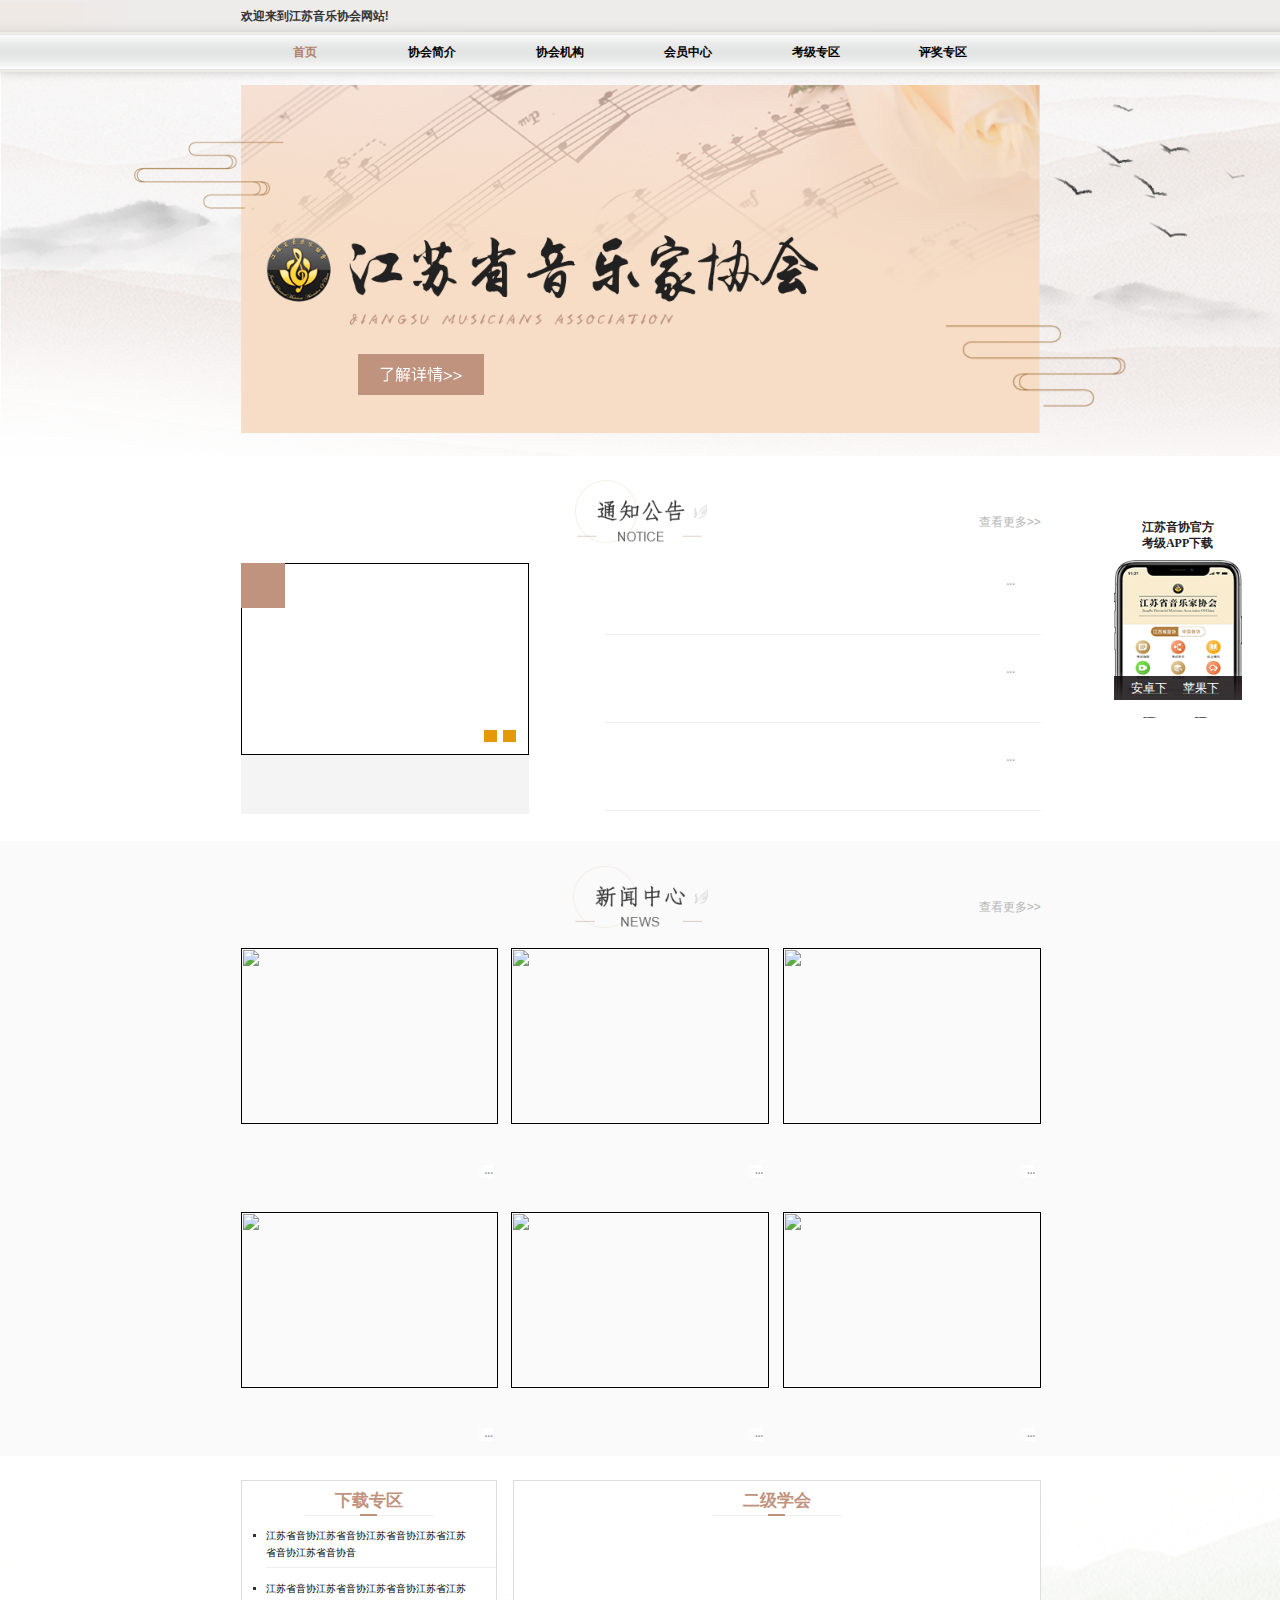
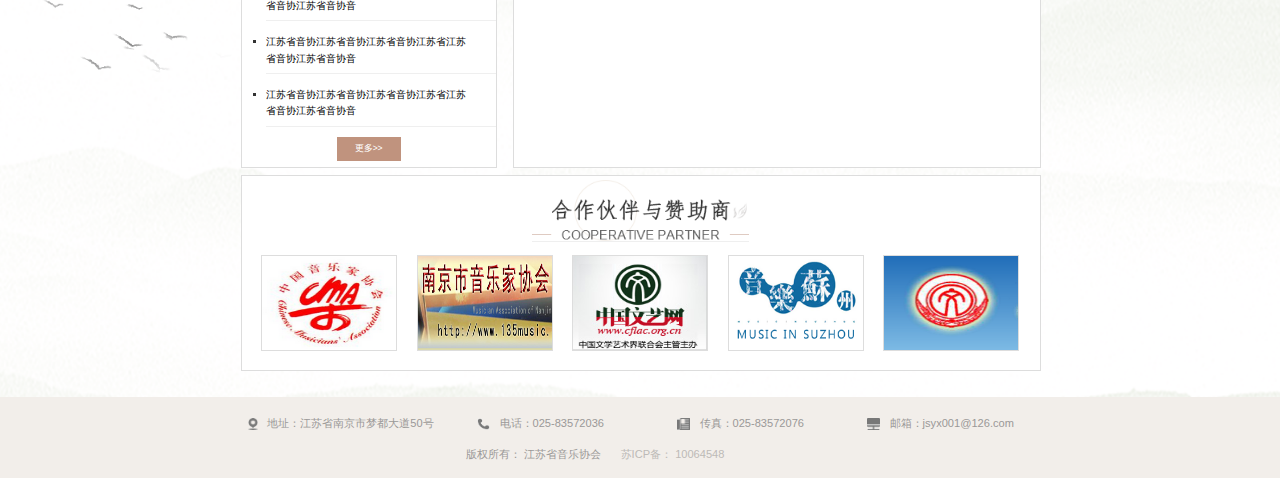
==== commit 1d8e87e7: "首页接口" ====
--- a/dome/index.html
+++ b/dome/index.html
@@ -16,7 +16,7 @@
   <!-- 360使用Google Chrome Frame -->
   <meta name="renderer" content="webkit" />
   <meta name="viewport" content="width=device-width, initial-scale=1.0, user-scalable=no" />
-  <title>MY江苏音乐家协会</title>
+  <title>江苏省音乐家协会</title>
   <link rel="stylesheet" href="./bringIn/normalize.css" />
   <link rel="stylesheet" href="./bringIn/bootstrap-3.3.7-dist/css/bootstrap.css" />
   <!-- 此引用必须在自我样式上面 -->
@@ -26,7 +26,6 @@
 
   <style>
     html {
-      /* width: 100vw; */
       min-width: 750px;
     }
   </style>
@@ -44,11 +43,11 @@
     <!-- 页面的切换 -->
     <div class="home_tab">
       <div class="brief_box">
-        <div><a href="#" style="color:#b2806c">首页</a></div>
+        <div><a href="index.html" style="color:#b2806c">首页</a></div>
         <div><a href="./src/pages/brief.html">协会简介</a></div>
         <div><a href="./src/pages/organization.html">协会机构</a></div>
         <div><a href="./src/pages/memberCenter.html">会员中心</a></div>
-        <div><a href="./src/pages/EmploysZone.html">考级专区</a></div>
+        <div><a href="./src/pages/EmploysZone.html?pageNo=1">考级专区</a></div>
         <div><a href="./src/pages/awards.html">评奖专区</a></div>
         <br class="clear" />
       </div>
@@ -74,9 +73,9 @@
           <img src="./src/images/dow_img_03.png" alt="">
           <div class="link">
             <div class="son">
-              <span><a href="https://www.baidu.com/">安卓下载</a></span>
+              <span><a href="http://sign.xn--fjq0sg8h2zkivvwsonptcv2b.com/#/indexLogin">安卓下载</a></span>
               <span class="con"></span>
-              <span> <a href="https://www.baidu.com/">苹果下载</a></span>
+              <span> <a href="http://sign.xn--fjq0sg8h2zkivvwsonptcv2b.com/#/indexLogin">苹果下载</a></span>
             </div>
           </div>
         </div>
@@ -87,76 +86,70 @@
           <div class="canter">
             <img src="./src/images/home_notification_03.png" alt="">
           </div>
-          <a href="https://www.baidu.com/" class="right">查看更多>></a>
+          <a href="./src/pages/details.html?type=3" class="right">查看更多>></a>
         </div>
         <div class="section">
           <!-- 通知公告轮播图 -->
           <div class="slideshow">
             <div class="day">
-              <a href="https://www.baidu.com/">
-                <div>29</div>
-                <div>2019-03</div>
+              <a href="">
+                <div></div>
+                <div></div>
               </a>
             </div>
             <div class="imgs">
-              <a href="https://www.baidu.com/"><img src="./src/images/li.jfif" alt="" /></a>
+              <a href=""><img src="" alt="" /></a>
               <div class="ele">
                 <div id="active"></div>
                 <div></div>
                 <div></div>
               </div>
             </div>
-            <a href="https://www.baidu.com/">
-              <div class="test"> 江苏省江苏省江苏省江苏省江苏省江苏省</div>
+            <a href="">
+              <div class="test"></div>
             </a>
+          </div>
 
-          </div>
           <!-- 通知公告列表 -->
           <div class="home_notification_list">
             <div class="list">
-              <a href="https://www.baidu.com/">
+              <a href="">
                 <div class="left">
-                  <div>29</div>
-                  <div>2019-03</div>
+                  <div></div>
+                  <div></div>
                 </div>
                 <div class="content">
                   <div class="title">
-                    江苏省江苏省江苏省江苏江苏省江苏省苏省江苏省江苏省
                   </div>
                   <div class="described">
-                    江苏省江苏省江苏省江苏省江苏省江苏省江苏省江苏苏省江苏省江苏省江苏省江苏省江苏省江苏省江苏省江苏省江苏省江苏省江苏省江苏省江苏省
                   </div>
                 </div>
               </a>
             </div>
             <div class="list">
-              <a href="https://www.baidu.com/">
+              <a href="">
                 <div class="left">
-                  <div>29</div>
-                  <div>2019-03</div>
+                  <div></div>
+                  <div></div>
                 </div>
                 <div class="content">
                   <div class="title">
-                    江苏省江苏省江苏省江省江苏省江苏省江苏省江苏省
                   </div>
                   <div class="described">
-                    江苏省江苏省江苏省江苏省江苏省江苏省江苏省江苏省江苏省
                   </div>
                 </div>
               </a>
             </div>
             <div class="list">
-              <a href="https://www.baidu.com/">
+              <a href="">
                 <div class="left">
-                  <div>29</div>
-                  <div>2019-03</div>
+                  <div></div>
+                  <div></div>
                 </div>
                 <div class="content">
                   <div class="title">
-                    江苏省江苏省江苏省江苏江苏省江苏省江苏省江苏省
                   </div>
                   <div class="described">
-                    江苏省江苏省江苏省江苏省江苏省江苏省江苏省江苏省江苏省
                   </div>
                 </div>
               </a>
@@ -173,73 +166,67 @@
           <div class="canter">
             <img src="./src/images/home_news_03.png" alt="">
           </div>
-          <a href="https://www.baidu.com/" class="right">查看更多>></a>
+          <a href="./src/pages/brief.html?type=1" class="right">查看更多>></a>
         </div>
         <!-- 新闻中心的六宫格列表 -->
-        <div class="list">
-          <a href="https://www.baidu.com/" style="float: left;">
-            <div class="list_son">
-              <img src="./src/images/li.jfif" alt="" />
-              <div class="bottom">
-                <div class="title">
-                  音协音协音协音协音协音协音协音协音协音协音协
-                </div>
-                <div class="content">音协1</div>
-              </div>
-            </div>
-          </a>
-          <a href="https://www.baidu.com/" style="margin-right: 1vw; margin-left: 1vw;">
-            <div class="list_son">
-              <img src="./src/images/li.jfif" alt="" />
-              <div class="bottom">
-                <div class="title">
-                  音协音协音协音协音协音协音协音协音协音协音协
-                </div>
-                <div class="content">音协1</div>
-              </div>
-            </div>
-          </a>
-          <a href="https://www.baidu.com/" style="float: right;">
-            <div class="list_son">
-              <img src="./src/images/li.jfif" alt="" />
-              <div class="bottom">
-                <div class="title">
-                  音协音协音协音协音协音协音协音协音协音协音协
-                </div>
-                <div class="content">音协1</div>
-              </div>
-            </div>
-          </a>
-          <a href="https://www.baidu.com/" style="float: left;">
-            <div class="list_son">
-              <img src="./src/images/li.jfif" alt="" />
-              <div class="bottom">
-                <div class="title">
-                  音协音协音协音协音协音协音协音协音协音协音协
-                </div>
-                <div class="content">音协1</div>
-              </div>
-            </div>
-          </a>
-          <a href="https://www.baidu.com/" style="margin-right: 1vw; margin-left: 1vw;">
-            <div class="list_son">
-              <img src="./src/images/li.jfif" alt="" />
-              <div class="bottom">
-                <div class="title">
-                  音协音协音协音协音协音协音协音协音协音协音协
-                </div>
-                <div class="content">音协1</div>
-              </div>
-            </div>
-          </a>
-          <a href="https://www.baidu.com/" style="float: right;">
-            <div class="list_son">
-              <img src="./src/images/li.jfif" alt="" />
-              <div class="bottom">
-                <div class="title">
-                  音协音协音协音协音协音协音协音协音协音协音协
-                </div>
-                <div class="content">音协1</div>
+        <div class="home_news_list">
+          <a href="" style="float: left;">
+            <div class="list_son">
+              <img src="" alt="" />
+              <div class="bottom">
+                <div class="title">
+                </div>
+                <div class="content"></div>
+              </div>
+            </div>
+          </a>
+          <a href="" style="margin-right: 1vw; margin-left: 1vw;">
+            <div class="list_son">
+              <img src="" alt="" />
+              <div class="bottom">
+                <div class="title">
+                </div>
+                <div class="content"></div>
+              </div>
+            </div>
+          </a>
+          <a href="" style="float: right;">
+            <div class="list_son">
+              <img src="" alt="" />
+              <div class="bottom">
+                <div class="title">
+                </div>
+                <div class="content"></div>
+              </div>
+            </div>
+          </a>
+          <a href="" style="float: left;">
+            <div class="list_son">
+              <img src="" alt="" />
+              <div class="bottom">
+                <div class="title">
+                </div>
+                <div class="content"></div>
+              </div>
+            </div>
+          </a>
+          <a href="" style="margin-right: 1vw; margin-left: 1vw;">
+            <div class="list_son">
+              <img src="" alt="" />
+              <div class="bottom">
+                <div class="title">
+                </div>
+                <div class="content"></div>
+              </div>
+            </div>
+          </a>
+          <a href="" style="float: right;">
+            <div class="list_son">
+              <img src="" alt="" />
+              <div class="bottom">
+                <div class="title">
+                </div>
+                <div class="content"></div>
               </div>
             </div>
           </a>
@@ -263,23 +250,23 @@
           <div class="content">
             <ul>
               <li>
-                <a href="https://www.baidu.com/">
+                <a href="">
                   江苏省音协江苏省音协江苏省音协江苏省江苏省音协江苏省音协音
                 </a>
               </li>
-              <li><a href="https://www.baidu.com/">
+              <li><a href="">
                   江苏省音协江苏省音协江苏省音协江苏省江苏省音协江苏省音协音
                 </a></li>
-              <li><a href="https://www.baidu.com/">
+              <li><a href="">
                   江苏省音协江苏省音协江苏省音协江苏省江苏省音协江苏省音协音
                 </a></li>
-              <li><a href="https://www.baidu.com/">
+              <li><a href="">
                   江苏省音协江苏省音协江苏省音协江苏省江苏省音协江苏省音协音
                 </a></li>
             </ul>
           </div>
           <div class="button_fa">
-            <a href="https://www.baidu.com/"> <button>更多>></button> </a>
+            <a href=""> <button>更多>></button> </a>
           </div>
         </div>
         <!-- 二级学会 -->
@@ -294,63 +281,63 @@
           <div class="content">
             <ul>
               <li>
-                <a href="./src/pages/BriefDetails.html">
-                  <img src="./src/images/lishi.png" alt="" />
-                  <div> 大提琴学会学会1</div>
-                </a>
-              </li>
-              <li>
-                <a href="./src/pages/BriefDetails.html">
-                  <img src="./src/images/lishi.png" alt="" />
-                  <div> 大提琴学会学会2</div>
-                </a>
-              </li>
-              <li>
-                <a href="./src/pages/BriefDetails.html">
-                  <img src="./src/images/lishi.png" alt="" />
-                  <div> 大提琴学会学会3</div>
-                </a>
-              </li>
-              <li>
-                <a href="./src/pages/BriefDetails.html">
-                  <img src="./src/images/lishi.png" alt="" />
-                  <div> 大提琴学会学会4</div>
-                </a>
-              </li>
-              <li>
-                <a href="./src/pages/BriefDetails.html">
-                  <img src="./src/images/lishi.png" alt="" />
-                  <div> 大提琴学会学会5</div>
-                </a>
-              </li>
-              <li>
-                <a href="./src/pages/BriefDetails.html">
-                  <img src="./src/images/lishi.png" alt="" />
-                  <div> 大提琴学会学会6</div>
-                </a>
-              </li>
-              <li>
-                <a href="./src/pages/BriefDetails.html">
-                  <img src="./src/images/lishi.png" alt="" />
-                  <div> 大提琴学会学会7</div>
-                </a>
-              </li>
-              <li>
-                <a href="./src/pages/BriefDetails.html">
-                  <img src="./src/images/lishi.png" alt="" />
-                  <div> 大提琴学会学会8</div>
-                </a>
-              </li>
-              <li>
-                <a href="./src/pages/BriefDetails.html">
-                  <img src="./src/images/lishi.png" alt="" />
-                  <div> 大提琴学会学会9</div>
-                </a>
-              </li>
-              <li>
-                <a href="./src/pages/BriefDetails.html">
-                  <img src="./src/images/lishi.png" alt="" />
-                  <div> 大提琴学会学会10</div>
+                <a href="">
+                  <img src="" alt="" />
+                  <div></div>
+                </a>
+              </li>
+              <li>
+                <a href="">
+                  <img src="" alt="" />
+                  <div></div>
+                </a>
+              </li>
+              <li>
+                <a href="">
+                  <img src="" alt="" />
+                  <div></div>
+                </a>
+              </li>
+              <li>
+                <a href="">
+                  <img src="" alt="" />
+                  <div></div>
+                </a>
+              </li>
+              <li>
+                <a href="">
+                  <img src="" alt="" />
+                  <div></div>
+                </a>
+              </li>
+              <li>
+                <a href="">
+                  <img src="" alt="" />
+                  <div></div>
+                </a>
+              </li>
+              <li>
+                <a href="">
+                  <img src="" alt="" />
+                  <div></div>
+                </a>
+              </li>
+              <li>
+                <a href="">
+                  <img src="" alt="" />
+                  <div></div>
+                </a>
+              </li>
+              <li>
+                <a href="">
+                  <img src="" alt="" />
+                  <div></div>
+                </a>
+              </li>
+              <li>
+                <a href="">
+                  <img src="" alt="" />
+                  <div></div>
                 </a>
               </li>
               <br class="clear" />
@@ -367,11 +354,11 @@
             </div>
           </div>
           <div class="content">
-            <div> <a href="https://www.baidu.com/"><img src="./src/images/lishi.png" alt="" /></a> </div>
-            <div> <a href="https://www.baidu.com/"><img src="./src/images/lishi.png" alt="" /></a> </div>
-            <div> <a href="https://www.baidu.com/"><img src="./src/images/lishi.png" alt="" /></a> </div>
-            <div> <a href="https://www.baidu.com/"><img src="./src/images/lishi.png" alt="" /></a> </div>
-            <div> <a href="https://www.baidu.com/"><img src="./src/images/lishi.png" alt="" /></a> </div>
+            <div> <a href="http://www.chnmusic.org/" title="中国音乐家协会"><img src="./src/images/103557o4bgogukqgwttzsu.png" alt="" /></a> </div>
+            <div> <a href="http://www.135music.com/" title="南京市音协"><img src="./src/images/104421ngzsu8ulx93glxvg.png" alt="" /></a> </div>
+            <div> <a href="http://www.cflac.org.cn/" title="中国文联"><img src="./src/images/103710bbegkbevpbbtep8e.png" alt="" /></a> </div>
+            <div> <a href="http://www.musicsz.com/" title="苏州音协"><img src="./src/images/103921jef4e7gba4ibebc0.png" alt="" /></a> </div>
+            <div> <a href="www.jswyw.com" title="江苏省文联"><img src="./src/images/103409zjupouj1upwl1ojc.png" alt="" /></a> </div>
             <br class="clear" />
           </div>
         </div>
--- a/dome/src/css/index.css
+++ b/dome/src/css/index.css
@@ -414,6 +414,22 @@
   font-size: 0.06rem;
   color: #b0b0b0;
   line-height: 1.1vw;
+  height: 2vw;
+  overflow:hidden;
+  position:relative;
+}
+
+.home_notification>.box>.section>.home_notification_list>.list .content>.described:after{
+  content:"...";
+  font-weight:bold;
+  position:absolute;
+  bottom:0;
+  right:0;
+  padding-left:0.05rem;
+  background: -webkit-linear-gradient(left, transparent, #fff 62%);
+  background: -o-linear-gradient(right, transparent, #fff 62%);
+  background: -moz-linear-gradient(right, transparent, #fff 62%);
+  background: linear-gradient(to right, transparent, #fff 62%);
 }
 
 .home_news {
@@ -438,45 +454,61 @@
   width: 10.5vw;
 }
 
-.home_news>.box>.list {
-  width: 100%;
-}
-
-.home_news>.box>.list>a {
+.home_news>.box>.home_news_list {
+  width: 100%;
+}
+
+.home_news>.box>.home_news_list>a {
   height: 19vw;
   width: 32.2%;
   float: left;
   margin-top: 1.6vw;
 }
 
-.home_news>.box>.list>a>.list_son>img {
+.home_news>.box>.home_news_list>a>.list_son>img {
   width: 100%;
   height: 13.75vw;
 }
 
-.home_news>.box>.list>a>.list_son>.bottom {
+.home_news>.box>.home_news_list>a>.list_son>.bottom {
   margin-top: 1.25vw;
   width: 98%;
   padding-left: 0.2vw;
 }
 
-.home_news>.box>.list>a>.list_son>.bottom>.title {
+.home_news>.box>.home_news_list>a>.list_son>.bottom>.title {
   font-size: 0.085rem;
   overflow: hidden;
   text-overflow: ellipsis;
   white-space: nowrap;
-  /* font-weight: 600; */
-}
-
-.home_news>.box>.list>a>.list_son>.bottom>.content {
+}
+
+.home_news>.box>.home_news_list>a>.list_son>.bottom>.content {
   margin-top: 0.9vw;
   color: #999999;
   font-size: 0.06rem;
+  overflow:hidden;
+  height: 2vw;
+  position:relative;
+}
+
+.home_news>.box>.home_news_list>a>.list_son>.bottom>.content:after{
+  content:"...";
+  font-weight:bold;
+  position:absolute;
+  bottom:0;
+  right:0;
+  padding-left:0.05rem;
+  background: -webkit-linear-gradient(left, transparent, #fff 62%);
+  background: -o-linear-gradient(right, transparent, #fff 62%);
+  background: -moz-linear-gradient(right, transparent, #fff 62%);
+  background: linear-gradient(to right, transparent, #fff 62%);
 }
 
 .home_rests {
   height: 41.6vw;
   width: 100%;
+  z-index: 1;
   position: relative;
   padding-top: 0.7vw;
 }
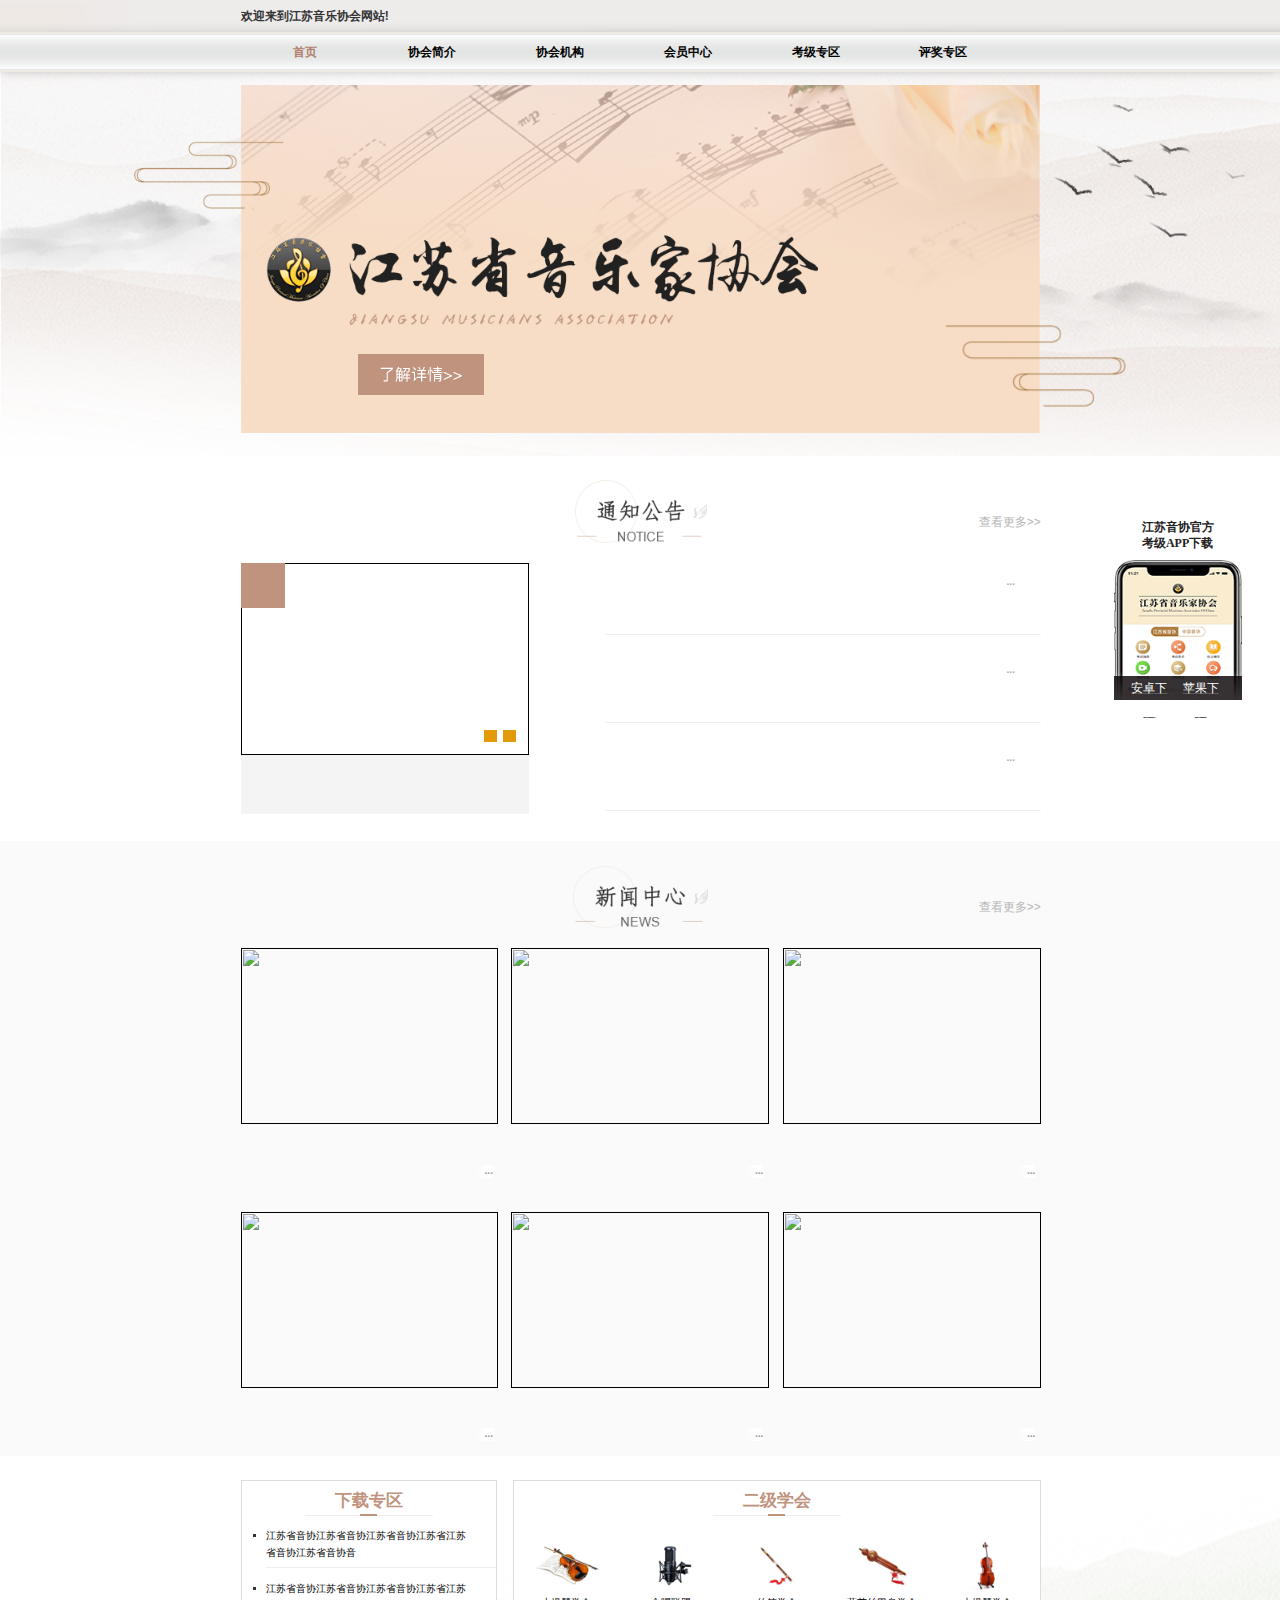
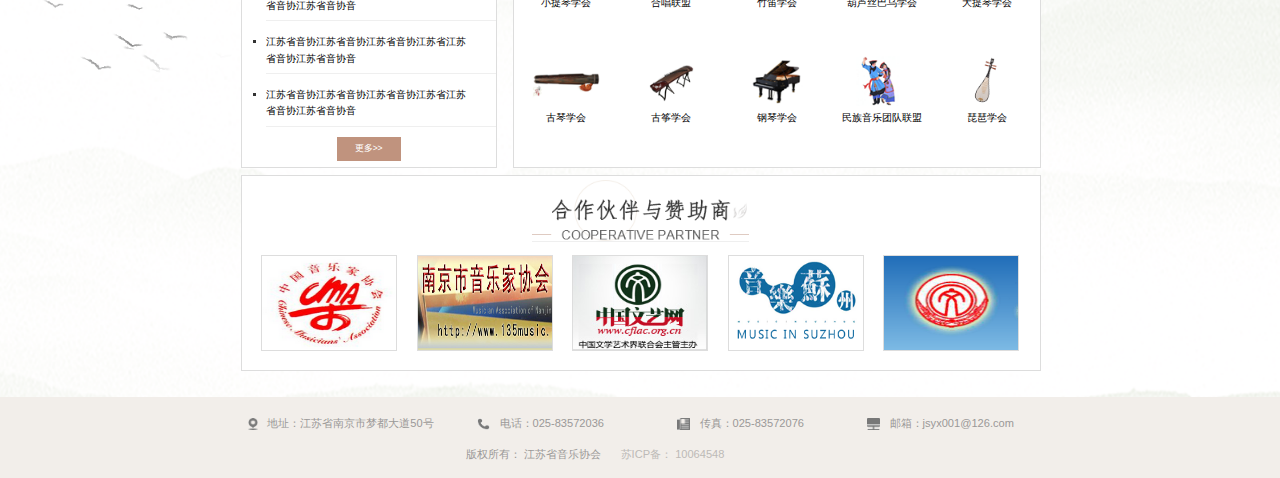
==== commit 5ae2d42b: "差会员中心,下载" ====
--- a/dome/index.html
+++ b/dome/index.html
@@ -44,10 +44,10 @@
     <div class="home_tab">
       <div class="brief_box">
         <div><a href="index.html" style="color:#b2806c">首页</a></div>
-        <div><a href="./src/pages/brief.html">协会简介</a></div>
+        <div><a href="./src/pages/brief.html?pageNo=1&type=5">协会简介</a></div>
         <div><a href="./src/pages/organization.html">协会机构</a></div>
-        <div><a href="./src/pages/memberCenter.html">会员中心</a></div>
-        <div><a href="./src/pages/EmploysZone.html?pageNo=1">考级专区</a></div>
+        <div><a href="./src/pages/memberCenter.html?pageNo=1&type=6">会员中心</a></div>
+        <div><a href="./src/pages/EmploysZone.html?pageNo=1&type=2">考级专区</a></div>
         <div><a href="./src/pages/awards.html">评奖专区</a></div>
         <br class="clear" />
       </div>
@@ -86,7 +86,7 @@
           <div class="canter">
             <img src="./src/images/home_notification_03.png" alt="">
           </div>
-          <a href="./src/pages/details.html?type=3" class="right">查看更多>></a>
+          <a href="./src/pages/brief.html?pageNo=1&type=3" class="right">查看更多>></a>
         </div>
         <div class="section">
           <!-- 通知公告轮播图 -->
@@ -166,7 +166,7 @@
           <div class="canter">
             <img src="./src/images/home_news_03.png" alt="">
           </div>
-          <a href="./src/pages/brief.html?type=1" class="right">查看更多>></a>
+          <a href="./src/pages/brief.html?type=1&pageNo=1" class="right">查看更多>></a>
         </div>
         <!-- 新闻中心的六宫格列表 -->
         <div class="home_news_list">
@@ -280,64 +280,64 @@
           </div>
           <div class="content">
             <ul>
-              <li>
-                <a href="">
-                  <img src="" alt="" />
-                  <div></div>
-                </a>
-              </li>
-              <li>
-                <a href="">
-                  <img src="" alt="" />
-                  <div></div>
-                </a>
-              </li>
-              <li>
-                <a href="">
-                  <img src="" alt="" />
-                  <div></div>
-                </a>
-              </li>
-              <li>
-                <a href="">
-                  <img src="" alt="" />
-                  <div></div>
-                </a>
-              </li>
-              <li>
-                <a href="">
-                  <img src="" alt="" />
-                  <div></div>
-                </a>
-              </li>
-              <li>
-                <a href="">
-                  <img src="" alt="" />
-                  <div></div>
-                </a>
-              </li>
-              <li>
-                <a href="">
-                  <img src="" alt="" />
-                  <div></div>
-                </a>
-              </li>
-              <li>
-                <a href="">
-                  <img src="" alt="" />
-                  <div></div>
-                </a>
-              </li>
-              <li>
-                <a href="">
-                  <img src="" alt="" />
-                  <div></div>
-                </a>
-              </li>
-              <li>
-                <a href="">
-                  <img src="" alt="" />
-                  <div></div>
+              <li title="小提琴学会">
+                <a href="http://www.xn--fjq0sg8h2zkivvwsonptcv2b.net/detail_insti.html?id=427">
+                  <img src="./src/images/two1.png" alt="" />
+                  <div>小提琴学会</div>
+                </a>
+              </li>
+              <li title="合唱联盟">
+                <a href="http://www.xn--fjq0sg8h2zkivvwsonptcv2b.net/detail_insti.html?id=426">
+                  <img src="./src/images/two2.png" alt="" />
+                  <div>合唱联盟</div>
+                </a>
+              </li>
+              <li title="竹笛学会">
+                <a href="http://www.xn--fjq0sg8h2zkivvwsonptcv2b.net/detail_insti.html?id=425">
+                  <img src="./src/images/two3.png" alt="" />
+                  <div>竹笛学会</div>
+                </a>
+              </li>
+              <li title="葫芦丝巴乌学会">
+                <a href="http://www.xn--fjq0sg8h2zkivvwsonptcv2b.net/detail_insti.html?id=428">
+                  <img src="./src/images/two4.png" alt="" />
+                  <div>葫芦丝巴乌学会</div>
+                </a>
+              </li>
+              <li title="大提琴学会">
+                <a href="http://www.xn--fjq0sg8h2zkivvwsonptcv2b.net/detail_insti.html?id=1127">
+                  <img src="./src/images/two5.png" alt="" />
+                  <div>大提琴学会</div>
+                </a>
+              </li>
+              <li title="古琴学会">
+                <a href="http://www.xn--fjq0sg8h2zkivvwsonptcv2b.net/detail_insti.html?id=1217">
+                  <img src="./src/images/two6.png" alt="" />
+                  <div>古琴学会</div>
+                </a>
+              </li>
+              <li title="古筝学会">
+                <a href="http://www.xn--fjq0sg8h2zkivvwsonptcv2b.net/detail_insti.html?id=1353">
+                  <img src="./src/images/two7.png" alt="" />
+                  <div>古筝学会</div>
+                </a>
+              </li>
+              <li title="钢琴学会">
+                <a href="http://www.xn--fjq0sg8h2zkivvwsonptcv2b.net/detail_insti.html?id=1666">
+                  <img src="./src/images/two8.png" alt="" />
+                  <div>钢琴学会</div>
+                </a>
+              </li>
+              <li title="民族音乐团队联盟">
+                <a href="http://www.xn--fjq0sg8h2zkivvwsonptcv2b.net/detail_insti.html?id=1668">
+                  <img src="./src/images/two9.png" alt="" />
+                  <div>民族音乐团队联盟</div>
+                </a>
+              </li>
+              <li title="琵琶学会">
+                <a href="http://www.xn--fjq0sg8h2zkivvwsonptcv2b.net/detail_insti.html?id=1755">
+                  <img src="./src/images/two10.png" alt="" />
+                  <div>琵琶学会</div>
                 </a>
               </li>
               <br class="clear" />
--- a/dome/src/css/index.css
+++ b/dome/src/css/index.css
@@ -635,16 +635,17 @@
 
 .secondary_institute ul li {
   float: left;
-  width: 4.375vw;
+  width: 20%;
   height: 9vw;
-  margin-left: 1.875vw;
-  margin-right: 1.875vw;
+  /* margin-left: 1.875vw; */
+  /* margin-right: 1.875vw; */
   font-size: 0.06rem;
   text-align: center;
 }
 
 .secondary_institute ul li img {
-  width: 100%;
+  width: 6vw;
+  height: 3.875vw;
   margin-top: 0.5vw;
   margin-bottom: 0.5vw;
 }
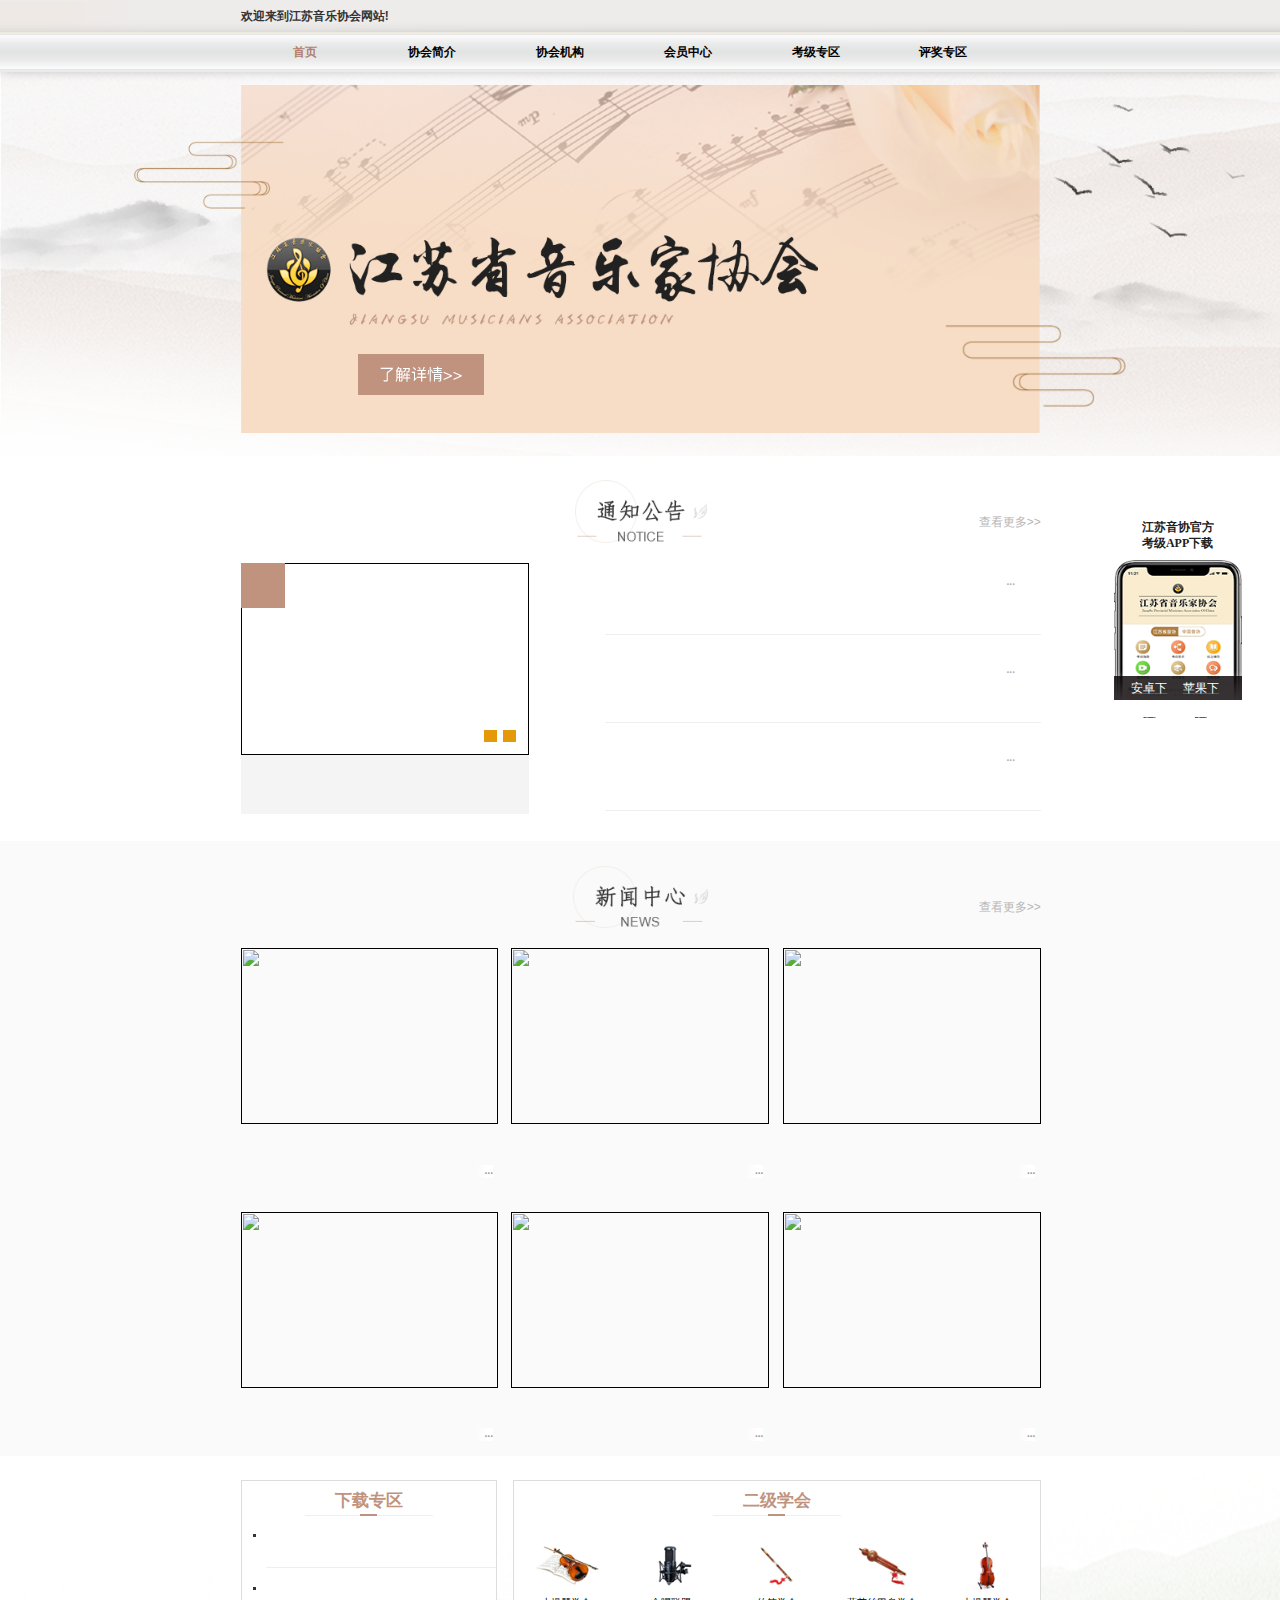
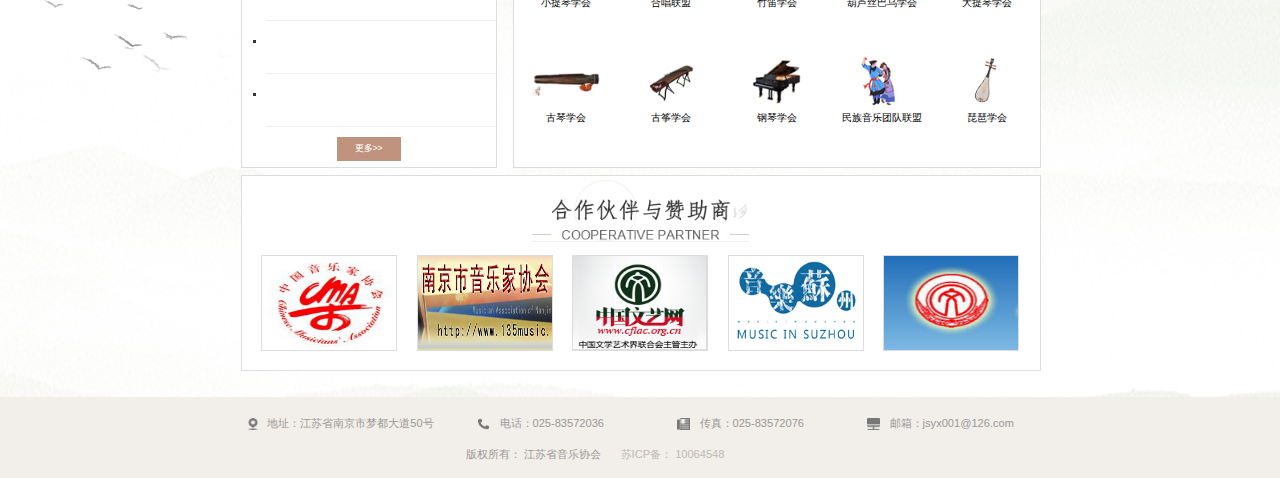
==== commit 402da485: "会员中心和下载专区." ====
--- a/dome/index.html
+++ b/dome/index.html
@@ -55,7 +55,7 @@
     </div>
     <!-- 头部的大图片以及连接 -->
     <div class="home_header">
-      <a href="#">
+      <a href="index.html">
         <img src="./src/images/find_out_the_details.png" alt="" class="find_out_the_details">
       </a>
       <img src="./src/images/banner.png" alt="" class="banner">
@@ -251,22 +251,22 @@
             <ul>
               <li>
                 <a href="">
-                  江苏省音协江苏省音协江苏省音协江苏省江苏省音协江苏省音协音
+
                 </a>
               </li>
               <li><a href="">
-                  江苏省音协江苏省音协江苏省音协江苏省江苏省音协江苏省音协音
+
                 </a></li>
               <li><a href="">
-                  江苏省音协江苏省音协江苏省音协江苏省江苏省音协江苏省音协音
+
                 </a></li>
               <li><a href="">
-                  江苏省音协江苏省音协江苏省音协江苏省江苏省音协江苏省音协音
+
                 </a></li>
             </ul>
           </div>
           <div class="button_fa">
-            <a href=""> <button>更多>></button> </a>
+            <a href="./src/pages/brief.html?pageNo=1&type=7"> <button>更多>></button> </a>
           </div>
         </div>
         <!-- 二级学会 -->
@@ -354,11 +354,16 @@
             </div>
           </div>
           <div class="content">
-            <div> <a href="http://www.chnmusic.org/" title="中国音乐家协会"><img src="./src/images/103557o4bgogukqgwttzsu.png" alt="" /></a> </div>
-            <div> <a href="http://www.135music.com/" title="南京市音协"><img src="./src/images/104421ngzsu8ulx93glxvg.png" alt="" /></a> </div>
-            <div> <a href="http://www.cflac.org.cn/" title="中国文联"><img src="./src/images/103710bbegkbevpbbtep8e.png" alt="" /></a> </div>
-            <div> <a href="http://www.musicsz.com/" title="苏州音协"><img src="./src/images/103921jef4e7gba4ibebc0.png" alt="" /></a> </div>
-            <div> <a href="www.jswyw.com" title="江苏省文联"><img src="./src/images/103409zjupouj1upwl1ojc.png" alt="" /></a> </div>
+            <div> <a href="http://www.chnmusic.org/" title="中国音乐家协会"><img src="./src/images/103557o4bgogukqgwttzsu.png"
+                  alt="" /></a> </div>
+            <div> <a href="http://www.135music.com/" title="南京市音协"><img src="./src/images/104421ngzsu8ulx93glxvg.png"
+                  alt="" /></a> </div>
+            <div> <a href="http://www.cflac.org.cn/" title="中国文联"><img src="./src/images/103710bbegkbevpbbtep8e.png"
+                  alt="" /></a> </div>
+            <div> <a href="http://www.musicsz.com/" title="苏州音协"><img src="./src/images/103921jef4e7gba4ibebc0.png"
+                  alt="" /></a> </div>
+            <div> <a href="www.jswyw.com" title="江苏省文联"><img src="./src/images/103409zjupouj1upwl1ojc.png" alt="" /></a>
+            </div>
             <br class="clear" />
           </div>
         </div>
